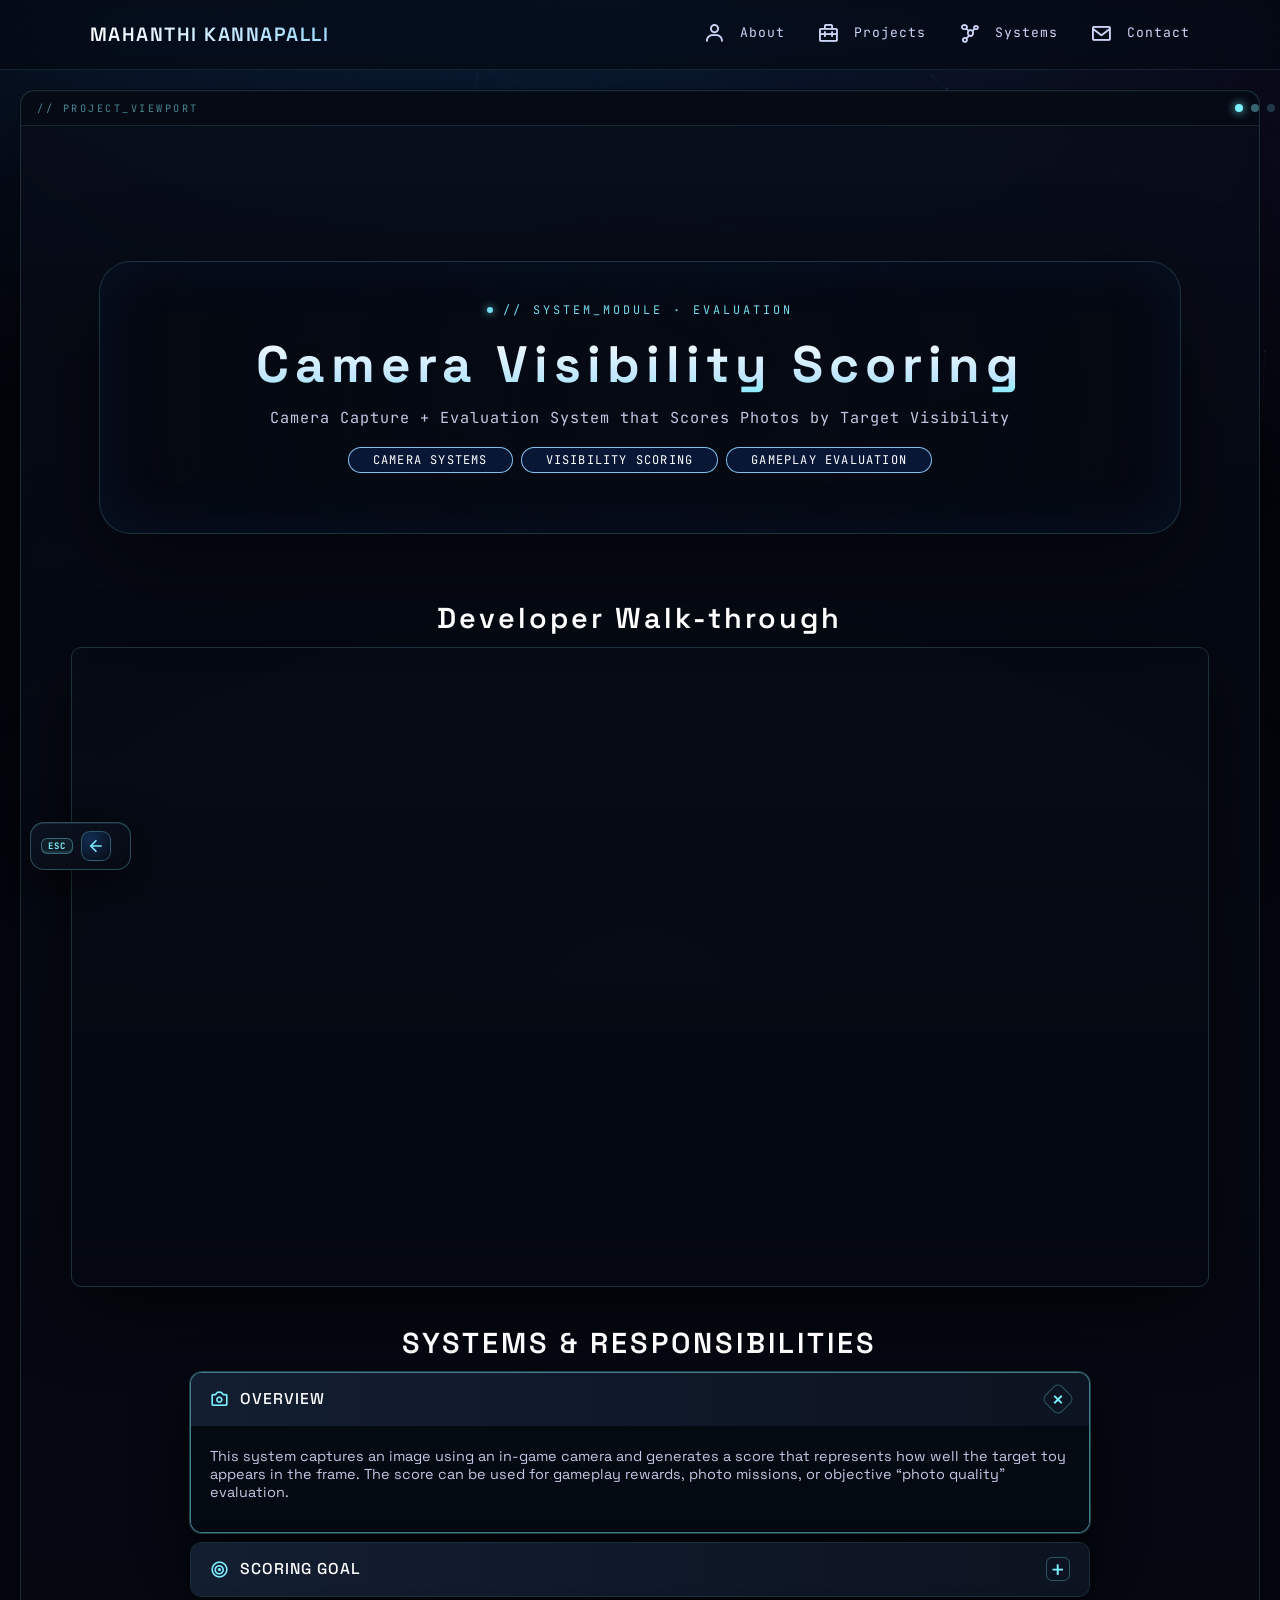
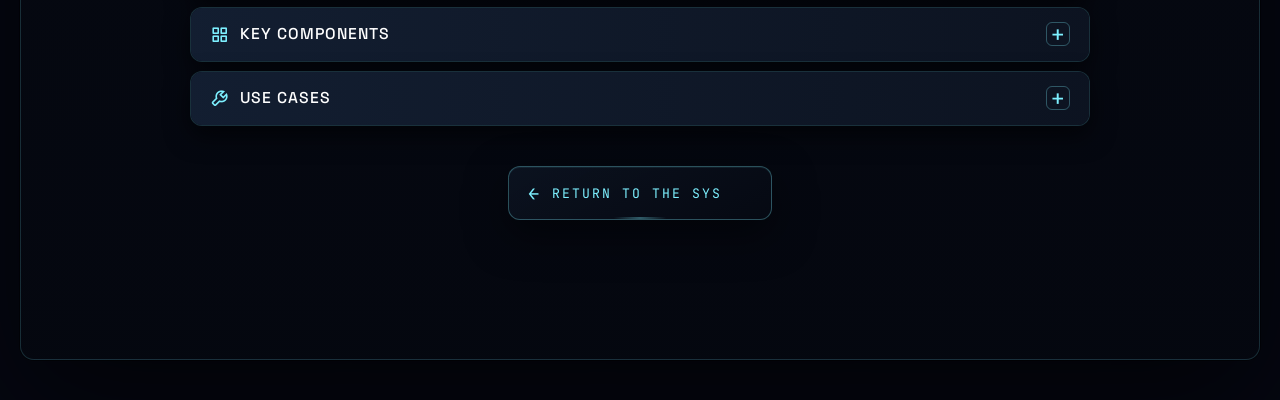
==== camera-visibility-scoring.html @ c4477972 "Add files via upload" ====
<!DOCTYPE html>
<html lang="en">
<head>
    <meta charset="UTF-8" />
    <title>Camera Visibility Scoring – Mahanthi Kannapalli</title>
    <meta name="viewport" content="width=device-width, initial-scale=1.0" />

    <link rel="preconnect" href="https://fonts.googleapis.com">
    <link rel="preconnect" href="https://fonts.gstatic.com" crossorigin>
    <link href="https://unpkg.com/boxicons@2.1.4/css/boxicons.min.css" rel="stylesheet">
    <link rel="stylesheet" href="style.css">
</head>

<body class="project-page" style="--project-bg: url('images/camera-system-bg.png');">

<!-- LOADER (EXACT Private Room) -->
<div id="loader">
    <div class="star-core"></div>
    <div class="star-wave wave-1"></div>
    <div class="star-wave wave-2"></div>
    <div class="star-particles">
        <span></span><span></span><span></span><span></span><span></span>
    </div>
</div>

<!-- NAVBAR -->
<nav class="navbar" aria-label="Primary">
    <a href="index.html" class="logo">MAHANTHI KANNAPALLI</a>

    <!-- Mobile toggle (only shows on small screens) -->
    <button class="nav-toggle" type="button" aria-label="Open menu" aria-expanded="false">
        <span class="nav-toggle-icon" aria-hidden="true">
            <span></span><span></span><span></span>
        </span>
    </button>

    <ul class="nav-links">
    <li>
        <a href="index.html#about">
            <i class="bx bx-user"></i>
            <span>About</span>
        </a>
    </li>

    <li>
        <a href="index.html#projects">
            <i class="bx bx-briefcase-alt-2"></i>
            <span>Projects</span>
        </a>
    </li>

    <li>
        <a href="index.html#systems">
            <i class="bx bx-network-chart"></i>
            <span>Systems</span>
        </a>
    </li>

    <li>
        <a href="index.html#contact">
            <i class="bx bx-envelope"></i>
            <span>Contact</span>
        </a>
    </li>
    </ul>
</nav>

<!-- Mobile overlay (click to close) -->
<div class="nav-overlay" hidden></div>

<!-- GLASS WRAPPER -->
<div class="project-glass">

<!-- HERO -->
<header class="project-hero">
    <div class="project-hero-overlay">
        <span class="sys-eyebrow center"><span class="dot"></span> // SYSTEM_MODULE · EVALUATION</span>
        <h1>Camera Visibility Scoring</h1>
        <p>Camera Capture + Evaluation System that Scores Photos by Target Visibility</p>

        <div class="project-hero-tags">
            <span>Camera Systems</span>
            <span>Visibility Scoring</span>
            <span>Gameplay Evaluation</span>
        </div>
    </div>
</header>

<!-- CONTENT -->
<main class="project-content">

        <!-- 🎥 GAMEPLAY VIDEO SECTION -->
        <section class="project-video-section">
    <h2 class="section-title">Developer Walk-through</h2>
        <iframe
            src="https://www.youtube.com/embed/O3DTw91pJzc"
            title="Camera Visibility Scoring - Developer Walk-through"
            frameborder="0"
            allow="accelerometer; autoplay; clipboard-write; encrypted-media; gyroscope; picture-in-picture; web-share"
            allowfullscreen
        ></iframe>
        </section>

<!-- ACCORDION -->
<section class="project-accordion-section">
    <h2 class="section-title">SYSTEMS & RESPONSIBILITIES</h2>

    <div class="accordion">

        <!-- OVERVIEW -->
        <div class="accordion-item open">
            <button class="accordion-header">
                <div class="accordion-left">
                    <i class="bx bx-camera"></i>
                    <span class="accordion-title">OVERVIEW</span>
                </div>
                <span class="accordion-toggle-icon">+</span>
            </button>

            <div class="accordion-content">
                <p>
                    This system captures an image using an in-game camera and generates a score that represents how well
                    the target toy appears in the frame. The score can be used for gameplay rewards, photo missions,
                    or objective “photo quality” evaluation.
                </p>
            </div>
        </div>

        <!-- SCORING GOAL -->
        <div class="accordion-item">
            <button class="accordion-header">
                <div class="accordion-left">
                    <i class="bx bx-bullseye"></i>
                    <span class="accordion-title">SCORING GOAL</span>
                </div>
                <span class="accordion-toggle-icon">+</span>
            </button>

            <div class="accordion-content">
                <p>
                    The score increases when more of the toy is clearly visible in the camera output, and decreases when the
                    toy is partially visible, out of frame, or occluded by obstacles. This encourages better composition and
                    positioning instead of “spam capture.”
                </p>
            </div>
        </div>

        <!-- KEY COMPONENTS -->
        <div class="accordion-item">
            <button class="accordion-header">
                <div class="accordion-left">
                    <i class="bx bx-grid-alt"></i>
                    <span class="accordion-title">KEY COMPONENTS</span>
                </div>
                <span class="accordion-toggle-icon">+</span>
            </button>

            <div class="accordion-content">
                <p>
                    Typical building blocks include: camera capture, target identification, visibility/coverage estimation,
                    occlusion handling, and a final scoring function that maps visibility to points.
                </p>
            </div>
        </div>

        <!-- USE CASES -->
        <div class="accordion-item">
            <button class="accordion-header">
                <div class="accordion-left">
                    <i class="bx bx-wrench"></i>
                    <span class="accordion-title">USE CASES</span>
                </div>
                <span class="accordion-toggle-icon">+</span>
            </button>

            <div class="accordion-content">
                <p>
                    Photo-mode challenges, “capture the target” quests, wildlife photography scoring, stealth camera gadgets,
                    or any mechanic where camera framing and clear visibility should be rewarded.
                </p>
            </div>
        </div>

    </div>
</section>

<!-- BACK LINK (EXACT Private Room placement/style) -->
<a class="back-link backfx" href="index.html#systems" aria-label="RETURN TO THE SYSTEM VAULT">
    <span class="backfx-arrow">←</span>
    <span class="backfx-text" data-text="RETURN TO THE SYSTEM VAULT">
        RETURN TO THE SYSTEM VAULT
    </span>
    <span class="backfx-caret"></span>
</a>

</main>
</div>

<!-- SCRIPTS (EXACT Private Room behavior) -->
<script>
document.addEventListener("DOMContentLoaded", function () {

    // Loader
    window.addEventListener("load", () => {
        document.getElementById("loader")?.classList.add("fade-out");
        document.body.classList.add("page-ready");
    });

    // Accordion – single open, smooth height
    document.querySelectorAll(".accordion-header").forEach(header => {
        header.addEventListener("click", () => {
            const item = header.parentElement;
            const content = item.querySelector(".accordion-content");
            const isOpen = item.classList.contains("open");

            document.querySelectorAll(".accordion-item.open").forEach(openItem => {
                if (openItem !== item) {
                    openItem.classList.remove("open");
                    openItem.querySelector(".accordion-content").style.maxHeight = 0;
                }
            });

            if (!isOpen) {
                item.classList.add("open");
                content.style.maxHeight = content.scrollHeight + "px";
            } else {
                item.classList.remove("open");
                content.style.maxHeight = 0;
            }
        });
    });

    document.querySelectorAll(".accordion-item.open .accordion-content")
        .forEach(c => c.style.maxHeight = c.scrollHeight + "px");

    // Back-link typing loop (same feel as Private Room)
    const backFX = document.querySelector(".back-link.backfx");
    if (backFX) {
        const textEl = backFX.querySelector(".backfx-text");
        const original = textEl.dataset.text;

        let timer;

        function loop() {
            let i = 0;
            textEl.textContent = "";

            const type = () => {
                if (i <= original.length) {
                    textEl.textContent = original.slice(0, i++);
                    timer = setTimeout(type, 140 + Math.random() * 80);
                } else {
                    timer = setTimeout(loop, 2000);
                }
            };
            type();
        }
        loop();
    }

});
</script>

<script>
  (function () {
    const btn = document.querySelector(".nav-toggle");
    const links = document.querySelector(".nav-links");
    const overlay = document.querySelector(".nav-overlay");

    if (!btn || !links || !overlay) return;

    function openMenu() {
      document.body.classList.add("nav-open");
      btn.setAttribute("aria-expanded", "true");
      btn.setAttribute("aria-label", "Close menu");
      overlay.hidden = false;
    }

    function closeMenu() {
      document.body.classList.remove("nav-open");
      btn.setAttribute("aria-expanded", "false");
      btn.setAttribute("aria-label", "Open menu");
      overlay.hidden = true;
    }

    btn.addEventListener("click", () => {
      document.body.classList.contains("nav-open") ? closeMenu() : openMenu();
    });

    overlay.addEventListener("click", closeMenu);

    // Close when clicking a link (mobile)
    links.querySelectorAll("a").forEach(a => a.addEventListener("click", closeMenu));

    // Close on Escape
    window.addEventListener("keydown", (e) => {
      if (e.key === "Escape") closeMenu();
    });

    // If resized to desktop, ensure menu is reset
    window.addEventListener("resize", () => {
      if (window.innerWidth > 860) closeMenu();
    });
  })();
</script>

<!-- shared 3D / scroll / interaction engine -->
<script src="systems.js" defer></script>
</body>
</html>
---- style.css ----
@import url('https://fonts.googleapis.com/css2?family=Space+Grotesk:wght@300;400;500;600;700&family=JetBrains+Mono:wght@400;500;600;700&display=swap');
/* =========================================================
   1) GLOBAL / RESET
   ========================================================= */

:root {
    --bg-color: #1f242d;
    --bg-color-2: #0b1017;
    --text-color: #ffffff;
    --accent: #3434c3;

    /* Keep navbar height in one place */
    --nav-h: 70px;
}

* {
    margin: 0;
    padding: 0;
    box-sizing: border-box;
}

html, body {
    overflow-x: hidden;
}

html {
    scroll-behavior: smooth;
}

body {
    min-height: 100vh;
    font-family: system-ui, sans-serif;
    background: var(--bg-color);
    color: var(--text-color);
}

/* Media elements safety */
img, video, iframe {
    max-width: 100%;
    height: auto;
}

/* nicer focus for keyboard nav */
:focus-visible {
    outline: 2px solid #7df0ff;
    outline-offset: 3px;
}

/* Scroll offset for anchors */
#about { scroll-margin-top: var(--nav-h); }
#systems { scroll-margin-top: calc(var(--nav-h) + 20px); }
#projects { scroll-margin-top: calc(var(--nav-h) + 20px); }

/* =========================================================
   2) NAVBAR
   ========================================================= */

.navbar {
    position: fixed;
    top: 0;
    left: 0;
    right: 0;
    height: var(--nav-h);
    padding: 0 7%;
    display: flex;
    align-items: center;
    justify-content: space-between;

    background: rgba(11, 16, 23, 0.95);
    backdrop-filter: blur(10px);

    z-index: 10;

    transform: translateY(-100%);
    opacity: 0;

    animation: navbarSlideDown 2s ease-out 1.2s forwards;
    animation-play-state: paused;
}

.navbar .logo {
    text-decoration: none;
    color: var(--text-color);
    font-size: 1.2rem;
    font-weight: 600;
}

.navbar ul {
    list-style: none;
    display: flex;
    gap: 2rem;
}

.navbar ul li a {
    color: #cbd5f5;
    text-decoration: none;
    display: inline-flex;
    align-items: center;
    gap: 14px;
}

.navbar ul li a i.bx {
    font-size: 1.4rem;
    line-height: 1;
    flex-shrink: 0;
    transform: translateY(-0.5px); /* optical alignment */
}

.navbar ul li a:hover {
    color: #ffffff;
}

@keyframes navbarSlideDown {
    0%   { transform: translateY(-100%); opacity: 0; }
    100% { transform: translateY(0); opacity: 1; }
}

/* =========================================================
   3) LOADER (STAR EXPLOSION)
   ========================================================= */

#loader {
    position: fixed;
    inset: 0;
    background: radial-gradient(circle at center, #03040a 0%, #000 80%);
    display: flex;
    align-items: center;
    justify-content: center;
    overflow: hidden;
    z-index: 99999;
    transition: opacity 0.9s ease-out, visibility 0.9s ease-out;
}

#loader.fade-out {
    opacity: 0;
    visibility: hidden;
}

/* Star Core */
.star-core {
    width: 32px;
    height: 32px;
    border-radius: 50%;
    background: radial-gradient(circle, #fff, #7df0ff, #3a7bff);
    box-shadow: 0 0 50px #7df0ff, 0 0 120px #3a7bff;
    animation: corePulse 2s ease-in-out infinite;
    z-index: 10;
}

/* Shockwaves */
.star-wave {
    position: absolute;
    width: 120vmin;
    height: 120vmin;
    border-radius: 50%;
    border: 2px solid rgba(140, 210, 255, 0.6);
    opacity: 0;
    pointer-events: none;
}

.wave-1 { animation: waveExpand 2.5s ease-out infinite; }
.wave-2 { animation: waveExpand 2.5s ease-out infinite; animation-delay: 1s; }

/* Particles */
.star-particles span {
    position: absolute;
    width: 6px;
    height: 6px;
    border-radius: 50%;
    background: #bff8ff;
    box-shadow: 0 0 12px #7df0ff, 0 0 24px rgba(80, 200, 255, 1);
    opacity: 0;
    animation: particleScatter 2s ease-out infinite;
}

@keyframes particleScatter {
    0%   { opacity: 1; transform: translate(0, 0) scale(1); }
    100% { opacity: 0; transform: translate(var(--x), var(--y)) scale(0.4); }
}

@keyframes waveExpand {
    0%   { transform: scale(0.2); opacity: 1; }
    70%  { transform: scale(1); opacity: 0; }
    100% { opacity: 0; }
}

@keyframes corePulse {
    0%, 100% {
        transform: scale(1);
        box-shadow: 0 0 40px #7df0ff, 0 0 100px #3a7bff;
    }
    50% {
        transform: scale(1.4);
        box-shadow: 0 0 65px #a8f6ff, 0 0 150px #3a7bff;
    }
}

/* Directions for each star */
.star-particles span:nth-child(1)  { --x: 350px;  --y: 0; }
.star-particles span:nth-child(2)  { --x: -350px; --y: 0; }
.star-particles span:nth-child(3)  { --x: 0;      --y: 350px; }
.star-particles span:nth-child(4)  { --x: 0;      --y: -350px; }
.star-particles span:nth-child(5)  { --x: 260px;  --y: 260px; }
.star-particles span:nth-child(6)  { --x: -260px; --y: 260px; }
.star-particles span:nth-child(7)  { --x: 260px;  --y: -260px; }
.star-particles span:nth-child(8)  { --x: -260px; --y: -260px; }
.star-particles span:nth-child(9)  { --x: 500px;  --y: 120px; }
.star-particles span:nth-child(10) { --x: -500px; --y: -150px; }
.star-particles span:nth-child(11) { --x: 150px;  --y: 500px; }
.star-particles span:nth-child(12) { --x: -150px; --y: -500px; }
.star-particles span:nth-child(13) { --x: 420px;  --y: -220px; }
.star-particles span:nth-child(14) { --x: -420px; --y: 200px; }
.star-particles span:nth-child(15) { --x: 600px;  --y: 0; }
.star-particles span:nth-child(16) { --x: -600px; --y: 0; }
.star-particles span:nth-child(17) { --x: 80px;   --y: 600px; }
.star-particles span:nth-child(18) { --x: -200px; --y: 600px; }
.star-particles span:nth-child(19) { --x: 350px;  --y: -450px; }
.star-particles span:nth-child(20) { --x: -350px; --y: 450px; }

/* When loader finishes, play navbar + text box animations */
body.page-ready .navbar,
body.page-ready .text-box {
    animation-play-state: running;
}

/* =========================================================
   4) HOME PAGE (INDEX)
   ========================================================= */

.home {
    position: relative;
    padding-top: var(--nav-h);
    padding-bottom: 10px;
    display: flex;
    flex-direction: column;
    align-items: center;
    justify-content: flex-start;
    overflow: hidden;
    background: radial-gradient(circle at top, #283144 0, var(--bg-color) 40%, var(--bg-color-2) 100%);
}

/* Bars animation 
.bars-animation {
    position: absolute;
    inset: 0;
    display: flex;
    justify-content: center;
    align-items: flex-end;
    gap: 12px;
    opacity: 0.05;
    padding-bottom: 40px;
    pointer-events: none;
    z-index: 0;
}

.bars-animation .bar {
    width: 10px;
    height: 260px;
    background: linear-gradient(to top, var(--accent), transparent);
    border-radius: 999px;
    animation: barMove 2.5s ease-in-out infinite;
    animation-delay: calc(var(--i) * -0.18s);
}

@keyframes barMove {
    0%, 100% { transform: translateY(0) scaleY(0.3); }
    50%      { transform: translateY(-50px) scaleY(1); }
}
*/
/* Center container */
.center-container {
    z-index: 2;
    display: flex;
    flex-direction: column;
    align-items: center;
    text-align: center;
    gap: 2rem;
}

/* Home image box */
.home-img .img-box {
    width: min(70vw, 850px);
    aspect-ratio: 1 / 1;
    position: relative;
    display: flex;
    align-items: center;
    justify-content: center;
    margin-top: 20px;
}

.home-img .img-item {
    position: relative;
    width: 100%;
    height: 100%;
    background: #050711;
    border-radius: 24px;
    overflow: hidden;
    box-shadow: 0 0 0 1px rgba(100, 180, 255, 0.4),
                0 0 28px rgba(52, 52, 195, 0.75);
    animation: pulseGlow 3s ease-in-out infinite;
}

.home-img .img-item img {
    width: 100%;
    height: 100%;
    object-fit: cover;
}

@keyframes pulseGlow {
    0%, 100% {
        box-shadow: 0 0 0 1px rgba(100, 180, 255, 0.4),
                    0 0 22px rgba(52, 52, 195, 0.65);
    }
    50% {
        box-shadow: 0 0 0 1px rgba(140, 220, 255, 0.8),
                    0 0 40px rgba(100, 220, 255, 0.95);
    }
}

/* Home text box */
.text-box {
    background: rgba(10, 20, 32, 0.85);
    backdrop-filter: blur(4px);
    border-radius: 0;
    padding: 0 50px;
    width: 100%;
    box-shadow: 0 0 25px rgba(0, 0, 0, 0.35);

    /* keeping your overlap design */
    margin-top: clamp(-325px, -20vw, -60px);

    position: relative;
    z-index: 5;

    transform: translateY(80px);
    opacity: 0;
    animation: textBoxRise 2s ease-out 1.5s forwards;
    animation-play-state: paused;
}

@keyframes textBoxRise {
    0%   { transform: translateY(80px); opacity: 0; }
    100% { transform: translateY(0); opacity: 1; }
}

/* Home text styles */
.home-content h1 {
    font-size: 4rem;
    letter-spacing: 10px;
    margin-bottom: 0.5rem;
}

.home-content h2 {
    font-size: 1.55rem;
    letter-spacing: 6px;
    margin-bottom: 1rem;
    color: #c0c8e5;
}

.home-content p {
    font-size: 1.05rem;
    width: min(1350px, 90%);
    margin: 0 auto;
    padding-bottom: 15px;
    color: #a9b3d4;
    text-align: justify;
    text-align-last: center;
    letter-spacing: 1px;
    line-height: 1.25;
}

/* =========================================================
   5) MY-GAMES SECTION (PROJECT CARDS GRID)
   ========================================================= */

.games-section {
    padding: 40px 8% 110px;
    margin-top: 0 !important;
    background: radial-gradient(circle at top, #283144 0, var(--bg-color) 40%, var(--bg-color-2) 100%);
    display: flex;
    justify-content: center;
    align-items: center;
}

.games-inner {
    width: 100%;
    max-width: 1200px;
}

.games-title {
    font-size: 3rem;
    font-weight: 800;
    letter-spacing: 8px;
    color: #ffffff;
    text-align: center;
    margin-bottom: 0.5rem;
}

.games-subtitle {
    text-align: center;
    color: #a9b3d4;
    font-size: 0.95rem;
    letter-spacing: 2px;
    text-transform: uppercase;
}

.projects-grid {
    margin-top: 3rem;
    display: grid;
    grid-template-columns: repeat(auto-fit, minmax(280px, 1fr));
    gap: 2.5rem;
}

/* Project card */
.project-card {
    position: relative;
    border-radius: 22px;
    overflow: hidden;
    background: radial-gradient(circle at top left, #22263a, #050711);
    box-shadow: 0 0 0 1px rgba(90, 120, 200, 0.4),
                0 18px 40px rgba(0, 0, 0, 0.7);
    transition: transform 0.25s ease-out,
                box-shadow 0.25s ease-out,
                background 0.25s ease-out;
    will-change: transform;
}

.project-card::before {
    content: "";
    position: absolute;
    inset: -1px;
    border-radius: inherit;
    background: linear-gradient(135deg, #3434c3, #14c3ff, #7b5cff);
    opacity: 0;
    mix-blend-mode: screen;
    transition: opacity 0.25s ease-out;
    pointer-events: none;
}

.project-card:hover {
    transform: translateY(-10px);
    box-shadow: 0 0 0 1px rgba(140, 210, 255, 0.7),
                0 26px 60px rgba(0, 0, 0, 0.9);
    background: radial-gradient(circle at top, #2c3655, #050711);
}

.project-card:hover::before { opacity: 0.7; }

.project-thumb {
    position: relative;
    aspect-ratio: 4 / 3;
    overflow: hidden;
}

.project-thumb img {
    width: 100%;
    height: 100%;
    object-fit: cover;
    display: block;
    transform: scale(1.02);
    transition: transform 0.4s ease-out;
}

.project-card:hover .project-thumb img {
    transform: scale(1.08);
}

.project-body {
    padding: 1.4rem 1.6rem 1.6rem;
}

.project-title {
    font-size: 1.4rem;
    margin-bottom: 0.6rem;
}

.project-tags {
    display: flex;
    flex-wrap: wrap;
    gap: 0.4rem;
    margin-bottom: 0.9rem;
}

.project-tags span {
    font-size: 0.7rem;
    text-transform: uppercase;
    letter-spacing: 1px;
    padding: 0.25rem 0.6rem;
    border-radius: 999px;
    background: rgba(20, 35, 70, 0.9);
    border: 1px solid rgba(120, 170, 255, 0.6);
}

.project-desc {
    font-size: 0.9rem;
    color: #c3c8e5;
    margin-bottom: 0.9rem;
}

.project-list {
    list-style: none;
    margin: 0;
    padding: 0;
}

.project-list li {
    font-size: 0.85rem;
    color: #a9b3d4;
    margin-bottom: 0.35rem;
    position: relative;
    padding-left: 1.3rem;
}

.project-list li::before {
    content: "✔";
    position: absolute;
    left: 0;
    top: 0;
    font-size: 0.8rem;
    color: #7df0ff;
}


/* =========================================================
   GAMEPLAY SYSTEMS SECTION
   ========================================================= */

.systems-section {
    padding: 60px 8% 110px;
    background: radial-gradient(circle at top,
        #1f2a3d 0,
        var(--bg-color) 45%,
        var(--bg-color-2) 100%);
}

.systems-inner {
    max-width: 1200px;
    margin: 0 auto;
    text-align: center;
}

.systems-title {
    font-size: clamp(1.9rem, 6vw, 3rem);
    letter-spacing: clamp(3px, 1.2vw, 8px);
    line-height: 1.15;

    text-align: center;
    max-width: 92%;
    margin: 0 auto 0.5rem;

    /* prevents overflow on small screens */
    overflow-wrap: anywhere;
    word-break: break-word;
}

.systems-subtitle {
    font-size: 0.95rem;
    letter-spacing: 2px;
    text-transform: uppercase;
    color: #a9b3d4;
}

.systems-grid {
    margin-top: 3rem;
    display: grid;
    grid-template-columns: repeat(auto-fit, minmax(280px, 1fr));
    gap: 2.5rem;
}

/* SYSTEM CARD */
.system-card {
    background: radial-gradient(circle at top left, #22263a, #050711);
    border-radius: 20px;
    padding: 1.8rem;
    text-align: left;

    border: 1px solid rgba(120, 170, 255, 0.35);
    box-shadow: 0 18px 40px rgba(0, 0, 0, 0.7);

    transition: transform 0.25s ease, box-shadow 0.25s ease;
}

.system-card:hover {
    transform: translateY(-8px);
    box-shadow: 0 26px 60px rgba(0, 0, 0, 0.85);
}

.system-title {
    font-size: 1.3rem;
    margin-bottom: 0.8rem;
    line-height: 1.25; /* ✅ optional line you asked about */
}

.system-tags {
    display: flex;
    flex-wrap: wrap;
    gap: 0.4rem;
    margin-bottom: 1rem;
}

.system-tags span {
    font-size: 0.7rem;
    text-transform: uppercase;
    letter-spacing: 1px;
    padding: 0.25rem 0.6rem;
    border-radius: 999px;
    background: rgba(20, 35, 70, 0.9);
    border: 1px solid rgba(120, 170, 255, 0.6);
}

.system-desc {
    font-size: 0.9rem;
    color: #c3c8e5;
    line-height: 1.4;
}

/* =========================================================
   6) CONTACT / FOOTER
   ========================================================= */

.contact-section {
    padding: 60px 8% 35px;
    background: radial-gradient(circle at top, #050711 0, #020309 55%, #000 100%);
    border-top: 1px solid rgba(120, 170, 255, 0.25);
}

.contact-inner {
    max-width: 900px;
    margin: 0 auto;
    text-align: center;
}

.contact-title {
    font-size: 2.2rem;
    letter-spacing: 6px;
    text-transform: uppercase;
    margin-bottom: 0.75rem;
}

.contact-subtitle {
    color: #a9b3d4;
    font-size: 0.98rem;
    max-width: 600px;
    margin: 0 auto 1.5rem;
}

.contact-email {
    display: inline-block;
    margin-bottom: 2rem;
    font-size: 1rem;
    color: #7df0ff;
    text-decoration: none;
    padding: 0.45rem 1.3rem;
    border-radius: 999px;
    border: 1px solid rgba(125, 240, 255, 0.6);
    background: rgba(5, 12, 22, 0.85);
    box-shadow: 0 0 18px rgba(125, 240, 255, 0.25);
    transition: transform 0.18s ease-out,
                box-shadow 0.18s ease-out,
                background 0.18s ease-out;
}

.contact-email:hover {
    transform: translateY(-2px);
    background: rgba(10, 24, 40, 0.95);
    box-shadow: 0 0 28px rgba(125, 240, 255, 0.5);
}

.contact-socials {
    display: flex;
    justify-content: center;
    gap: 1.1rem;
    margin-bottom: 2rem;
    flex-wrap: wrap;
}

.contact-socials a {
    width: 46px;
    height: 46px;
    border-radius: 50%;
    display: inline-flex;
    align-items: center;
    justify-content: center;
    background: radial-gradient(circle at 30% 30%, #1b2436, #050711);
    border: 1px solid rgba(120, 170, 255, 0.5);
    box-shadow: 0 0 0 1px rgba(20, 30, 60, 0.9),
                0 0 18px rgba(0, 0, 0, 0.85);
    text-decoration: none;
    transition: transform 0.18s ease-out,
                box-shadow 0.18s ease-out,
                border-color 0.18s ease-out;
}

.contact-socials a i {
    font-size: 1.35rem;
    color: #e5ecff;
}

.contact-socials a:hover {
    transform: translateY(-3px) scale(1.05);
    border-color: rgba(140, 210, 255, 1);
    box-shadow: 0 0 0 1px rgba(140, 210, 255, 0.9),
                0 0 26px rgba(90, 170, 255, 0.9);
}

.contact-footer {
    font-size: 0.8rem;
    letter-spacing: 1px;
    color: #707793;
    border-top: 1px solid rgba(35, 45, 70, 0.9);
    padding-top: 1rem;
}

/* =========================================================
   7) PROJECT DETAIL PAGES
   ========================================================= */

/* Expect: <body class="project-page" style="--project-bg: url('images/echos-of-lie.png');"> */
body.project-page {
    background-color: #050711;
    background-image: var(--project-bg);
    background-size: cover;
    background-position: center;
    background-repeat: no-repeat;
    background-attachment: fixed;
}

/* HERO: true center + adaptive spacing all sides */
.project-hero {
    position: relative;
    margin-top: var(--nav-h);

    /* height behavior (keep your look) */
    min-height: clamp(260px, 35vh, 520px);

    /* TRUE CENTER */
    display: flex;
    align-items: center;
    justify-content: center;

    /* 🔥 Adaptive “breathing room” on all sides */
    padding: clamp(12px, 4vw, 48px);

    text-align: center;

    background-image: var(--project-bg);
    background-size: cover;
    background-position: center;
    background-repeat: no-repeat;
    background-attachment: fixed;
}

/* OVERLAY: width controlled by hero padding, stays centered */
.project-hero-overlay {
    width: 100%;
    max-width: clamp(1200px, 80vw, 1800px);

    padding: clamp(1.3rem, 3.5vw, 2.5rem);
    min-height: clamp(260px, 30vh, 420px);

    border-radius: clamp(18px, 2.5vw, 32px);

    display: flex;
    flex-direction: column;
    justify-content: center;

    background: radial-gradient(circle at center,
        rgba(0, 0, 0, 0.25),
        rgba(0, 0, 0, 0.85));
}

.project-hero-overlay h1 {
    font-size: clamp(2.1rem, 4.2vw, 3.2rem);
    letter-spacing: clamp(3px, 1.2vw, 6px);
    margin-bottom: 0.6rem;
}

.project-hero-overlay p {
    color: #c3c8e5;
    margin-bottom: 1.2rem;
}

.project-hero-tags {
    display: flex;
    justify-content: center;
    flex-wrap: wrap;
    gap: 0.5rem;
    margin-bottom: 20px;
}

.project-hero-tags span {
    font-size: 0.75rem;
    text-transform: uppercase;
    padding: 0.25rem 1.5rem;
    border-radius: 999px;
    background: rgba(10, 26, 60, 0.9);
    border: 1px solid rgba(140, 210, 255, 0.9);
}

/* Main content below hero */
.project-content {
    max-width: 1200px;
    margin: 0 auto;
    padding: 20px 20px 80px;
}

.project-content section {
    margin-bottom: 2.5rem;
}


 /* =========================================
   DEADLY SCRIPT ONLY – INFO BOXES (FIRST 4 SECTIONS)
   Overview | My Role | Key Systems | Tech & Tools
========================================= */

body.project-deadly-script .project-content > section:nth-of-type(-n+4) {
    max-width: 650px;
    margin: 0 auto 2.5rem;

    padding: 1.8rem 1.6rem; /* reduce left/right only */

    border: 1px solid rgba(255, 255, 255, 0.12); /* same thickness */
    border-radius: 8px;

    background: rgba(0, 0, 0, 0.35);
    backdrop-filter: blur(4px);
}

body.project-deadly-script .project-content > section:nth-of-type(-n+4) p,
body.project-deadly-script .project-content > section:nth-of-type(-n+4) ul {
    text-align: justify;
    text-align-last: center;
    line-height: 1.6;
}

body.project-deadly-script .project-content > section:nth-of-type(-n+4) ul {
    list-style-position: inside;
    padding: 0;
}

@media (max-width: 768px) {
    body.project-deadly-script .project-content > section:nth-of-type(-n+4) {
        padding: 1.4rem 1.2rem;
    }
}

.project-content h2 {
    margin-bottom: 0.75rem;
    font-size: 1.8rem;
    letter-spacing: 3px;
    text-align: center;
}

/* Back link */
.back-link {
    display: inline-block;
    margin-top: 1rem;
    color: #7df0ff;
    text-decoration: none;
}

.back-link:hover { text-decoration: underline; }

/* ==========================
   BACK LINK FX (Typewriter)
   ========================== */
.back-link.backfx{
    display: inline-flex;
    align-items: center;
    gap: 0.55rem;
    margin-top: 1.4rem;

    color: #7df0ff;
    text-decoration: none;
    letter-spacing: 1px;

    position: relative;
    padding: 0.35rem 0.2rem;

    transform-origin: left center;
    transition: transform 180ms ease, filter 180ms ease;
}

.back-link.backfx:hover{
    transform: scale(1.06);
    filter: drop-shadow(0 0 10px rgba(125,240,255,0.35));
}

.backfx-arrow{
    font-size: 1.05rem;
    transform: translateY(-0.5px);
    transition: transform 180ms ease;
}

.back-link.backfx:hover .backfx-arrow{
    transform: translateX(-3px) translateY(-0.5px);
}

/* Sleek underline that "charges" on hover */
.back-link.backfx::after{
    content: "";
    position: absolute;
    left: 0;
    right: 0;
    bottom: -3px;
    height: 1px;

    background: linear-gradient(90deg,
      rgba(125,240,255,0),
      rgba(125,240,255,0.85),
      rgba(125,240,255,0)
    );

    transform: scaleX(0.2);
    opacity: 0.35;
    transition: transform 220ms ease, opacity 220ms ease;
}

.back-link.backfx:hover::after{
    transform: scaleX(1);
    opacity: 1;
}

/* Text + caret */
.backfx-text{
    display: inline-block;
    white-space: nowrap;
}

.backfx-caret{
    width: 10px;
    height: 1.15em;
    display: inline-block;
    border-left: 2px solid rgba(125,240,255,0.95);
    margin-left: 2px;
    opacity: 0; /* hidden unless hovering */
}

/* caret blink while hovering */
/* caret blink – slow, premium */
.back-link.backfx.is-typing .backfx-caret{
    opacity: 1;
    animation: backfxBlink 1.6s ease-in-out infinite;
}

@keyframes backfxBlink{
    0%   { opacity: 1; }
    35%  { opacity: 1; }
    50%  { opacity: 0; }
    85%  { opacity: 0; }
    100% { opacity: 1; }
}

/* Respect reduced motion */
@media (prefers-reduced-motion: reduce){
    .back-link.backfx,
    .back-link.backfx:hover{
        transition: none;
        transform: none;
        filter: none;
    }
    .back-link.backfx.is-typing .backfx-caret{
        animation: none;
        opacity: 1;
    }
}

/* Clickable project cards */
.project-link {
    text-decoration: none;
    color: inherit;
    display: block;
}

/* Expression image block */
.expression-image-block {
    width: 100%;
    margin: 1rem 0 2rem;
    display: flex;
    justify-content: center;
}

.expression-image-block img {
    width: 100%;
    max-width: 1600px;
    height: auto;
    border-radius: 0;
    display: block;
    box-shadow: 0 0 25px rgba(0, 0, 0, 0.6);
}

/* Video section */
.project-video-section iframe,
.project-video-section video {
    width: 100%;
    max-width: 1200px;
    aspect-ratio: 16 / 9;
    display: block;
    margin: 0 auto;
    border-radius: 0;
    overflow: visible;
}

/* Glass container */
.project-glass {
    position: relative;
    z-index: 1;

    width: calc(100% - 40px);
    max-width: 2000px;

    margin: calc(var(--nav-h) + 20px) auto 40px;
    padding: 30px 30px 50px;

    background: rgba(1, 0, 0, 0.82);
    border-radius: 5px;
    box-shadow: 0 0 40px rgba(0, 0, 0, 0.7);
}

/* =========================================================
   8) PROJECT PAGE ACCORDION
   ========================================================= */

.project-accordion-section {
    width: min(calc(100% - 2rem), 1200px);
    margin: 2rem auto 2.5rem;
}

/* Only for section headings like GAMEPLAY VIDEO + SYSTEMS & RESPONSIBILITIES */
.section-title {
    font-size: clamp(1.3rem, 4vw, 1.8rem);
    letter-spacing: clamp(2px, 0.8vw, 4px);
    line-height: 1.15;

    text-align: center;

    max-width: 92%;
    margin: 0 auto 1.5rem;

    /* prevents overflow */
    overflow-wrap: anywhere;
    word-break: break-word;
}

.accordion {
    width: 100%;
    max-width: 900px;
    margin: 0 auto;
}

.accordion-item {
    background: rgba(10, 15, 25, 0.9);
    border-radius: 10px;
    margin-bottom: 0.6rem;
    overflow: hidden;
    border: 1px solid rgba(120, 170, 255, 0.35);
    box-shadow: 0 10px 24px rgba(0, 0, 0, 0.6);
    transition: transform 0.18s ease-out, box-shadow 0.18s ease-out;
}

.accordion-item:hover {
    transform: translateY(-2px);
    box-shadow: 0 16px 32px rgba(0, 0, 0, 0.8);
}

.accordion-header {
    width: 100%;
    padding: 0.9rem 1.2rem;
    background: linear-gradient(90deg, #1a2233, #111827);
    color: #ffffff;
    border: none;
    display: flex;
    align-items: center;
    justify-content: space-between;
    cursor: pointer;
    font: inherit;
}

.accordion-left {
    display: flex;
    align-items: center;
    gap: 0.7rem;
    min-width: 0;
}

.accordion-header i {
    font-size: 1.2rem;
    color: #7df0ff;
}

.accordion-title {
    font-size: 0.98rem;
    letter-spacing: 1px;
    text-align: left;
    white-space: normal;
    overflow-wrap: anywhere;
    word-break: break-word;
    line-height: 1.25;
}

.accordion-toggle-icon {
    font-size: 1.4rem;
    line-height: 1;
    color: #c3c8e5;
    transition: transform 0.2s ease-out;
}

.accordion-content {
    text-align: center !important;
    max-height: 0;
    overflow: hidden;
    background: rgba(5, 10, 18, 0.95);
    padding: 0 1.2rem;
    transition: max-height 0.25s ease-out, padding 0.25s ease-out;
}

.accordion-content p {
    font-size: 0.9rem;
    color: #c3c8e5;
    padding: 0.9rem 0 1.1rem;
    text-align: left;
}

.accordion-image {
    width: 100%;
    max-width: 640px;
    display: block;
    margin: 0 auto 1.2rem !important;
    border-radius: 5px;
    box-shadow: 0 0 24px rgba(0, 0, 0, 0.7);
}

.accordion-item.open .accordion-content {
    max-height: 2000px;
    padding-top: 0.4rem;
    padding-bottom: 1.2rem;
}

.accordion-item.open .accordion-toggle-icon {
    transform: rotate(45deg);
}

/* =========================================================
   9) RESPONSIVE (ALL AT BOTTOM)
   ========================================================= */

@media (max-width: 900px) {
    /* Home typography */
    .home-content h1 { font-size: 2.8rem; letter-spacing: 6px; }
    .home-content h2 { font-size: 1.2rem; letter-spacing: 4px; }

    /* Home text box tweak */
    .text-box {
        padding: 0 20px;
        margin-top: -80px;
    }

    .games-section { padding-bottom: 80px; }

    /* fixed background breaks on many phones */
    body.project-page,
    .project-hero {
        background-attachment: scroll;
    }

    /* still centered; just slightly less overall height if needed */
    .project-hero {
        min-height: 260px;
    }
}

@media (max-width: 600px) {
    .home-content h1 { font-size: 2.2rem; letter-spacing: 4px; }
    .games-title { font-size: 2.2rem; letter-spacing: 4px; }

    /* Contact sizing */
    .contact-title { font-size: 1.7rem; letter-spacing: 4px; }
    .contact-email { font-size: 0.9rem; padding: 0.4rem 1.1rem; }
    .contact-socials a { width: 42px; height: 42px; }
    .contact-socials a i { font-size: 1.2rem; }

    /* Accordion spacing */
    .accordion-header { padding: 0.8rem 0.9rem; }
    .accordion-title { font-size: 0.9rem; }
}

@media (max-width: 420px) {
    .systems-title {
        letter-spacing: 2px;
    }
}

/* =========================================================
   MOBILE NAV (Off-canvas like Hugo Peters) + Creative Icon
   Desktop remains unchanged.
   ========================================================= */

/* Hide toggle on desktop */
.nav-toggle {
    display: none;
    -webkit-tap-highlight-color: transparent;
}

/* Overlay (only used on mobile when open) */
.nav-overlay {
    position: fixed;
    inset: 0;
    background: rgba(0, 0, 0, 0.55);
    backdrop-filter: blur(3px);
    z-index: 9; /* below navbar (10), above page */
}

/* Creative icon button base */
.nav-toggle {
    width: 34px;
    height: 34px;
    border: 1px solid rgba(120, 170, 255, 0.35);
    border-radius: 14px;
    background: radial-gradient(circle at 30% 20%, rgba(40, 80, 140, 0.35), rgba(5, 7, 17, 0.9));
    box-shadow:
        0 0 0 1px rgba(20, 30, 60, 0.9),
        0 10px 26px rgba(0, 0, 0, 0.7);
    cursor: pointer;
    display: none;
    align-items: center;
    justify-content: center;
    position: relative;
    overflow: hidden;
    transition: transform 180ms ease, box-shadow 180ms ease, border-color 180ms ease;
}

.nav-toggle:hover {
    transform: translateY(-1px);
    border-color: rgba(140, 210, 255, 0.7);
    box-shadow:
        0 0 0 1px rgba(140, 210, 255, 0.55),
        0 14px 34px rgba(0, 0, 0, 0.85);
}

/* “Scanner” glow sweep 
.nav-toggle::before {
    content: "";
    position: absolute;
    inset: -60%;
    background: linear-gradient(135deg,
        rgba(125,240,255,0) 35%,
        rgba(125,240,255,0.35) 50%,
        rgba(125,240,255,0) 65%);
    transform: rotate(20deg) translateX(-40%);
    opacity: 0.0;
    transition: opacity 220ms ease;
}

.nav-toggle:hover::before {
    opacity: 1;
    animation: navSweep 1.15s ease-in-out infinite;
}

@keyframes navSweep {
    0%   { transform: rotate(20deg) translateX(-55%); }
    100% { transform: rotate(20deg) translateX(55%); }
} */

/* The 3 bars */
.nav-toggle-icon {
    width: 18px;
    height: 12px;
    position: relative;
    display: inline-block;
}

.nav-toggle-icon span {
    position: absolute;
    left: 0;
    right: 0;
    height: 2px;
    border-radius: 999px;
    background: rgba(229, 236, 255, 0.95);
    box-shadow: 0 0 10px rgba(125, 240, 255, 0.35);
    transition: transform 220ms ease, top 220ms ease, opacity 220ms ease, width 220ms ease;
}

.nav-toggle-icon span:nth-child(1) { top: 0; width: 100%; }
.nav-toggle-icon span:nth-child(2) { top: 5px; width: 78%; }
.nav-toggle-icon span:nth-child(3) { top: 10px; width: 92%; }

/* When menu open: morph into X (collapse icon) */
body.nav-open .nav-toggle-icon span:nth-child(1) {
    top: 5px;
    transform: rotate(45deg);
    width: 100%;
}
body.nav-open .nav-toggle-icon span:nth-child(2) {
    opacity: 0;
    transform: translateX(-8px);
}
body.nav-open .nav-toggle-icon span:nth-child(3) {
    top: 5px;
    transform: rotate(-45deg);
    width: 100%;
}

/* -------- Mobile layout only -------- */
@media (max-width: 860px) {

    /* show button on mobile */
    .nav-toggle { display: inline-flex; }

    /* keep logo left, toggle right */
    .navbar {
        padding: 0 5%;
    }

    /* Turn your existing UL into an off-canvas drawer */
    .navbar ul.nav-links {
        position: fixed;
        top: 0;
        right: -360px;
        height: 100vh;
        width: min(78vw, 340px);

        padding: calc(var(--nav-h) + 18px) 22px 22px;

        display: flex;
        flex-direction: column;
        align-items: flex-start;
        gap: 18px;

        background: rgba(11, 16, 23, 0.92);
        backdrop-filter: blur(12px);

        border-left: 1px solid rgba(120, 170, 255, 0.25);
        box-shadow: -30px 0 70px rgba(0, 0, 0, 0.75);

        transition: right 260ms ease;
        z-index: 10; /* same layer as navbar */
    }

    .navbar ul.nav-links li a {
        font-size: 0.95rem;
        letter-spacing: 2px;
        text-transform: uppercase;
        padding: 10px 10px;
        border-radius: 10px;
        width: 100%;
        display: inline-flex;
        align-items: center;
        transition: background 180ms ease, transform 180ms ease, color 180ms ease;
    }

    .navbar ul.nav-links li a:hover {
        background: rgba(20, 35, 70, 0.55);
        transform: translateX(-2px);
        color: #ffffff;
    }

    /* Open state */
    body.nav-open .navbar ul.nav-links {
        right: 0;
    }

    /* Prevent page scrolling when menu open */
    body.nav-open {
        overflow: hidden;
    }
}

/* Keep the hamburger/close button ALWAYS visible above overlay + drawer */
.navbar{
  position: fixed;          /* make sure navbar stays on top */
  top: 0;
  left: 0;
  right: 0;
  z-index: 2000;
}

.nav-toggle{
  position: relative;
  z-index: 2100;            /* above drawer + overlay */
}

/* when menu is open, pin the close icon to the screen top-right */
@media (max-width: 860px){
  body.nav-open .nav-toggle{
    position: fixed;
    top: 12px;
    right: 16px;
    z-index: 2200;
  }

  /* overlay must be BELOW the close icon */
  .nav-overlay{
    z-index: 1900;
  }

  /* drawer below the close icon too */
  .navbar ul.nav-links{
    z-index: 2005;
  }
}

/* Optional: make the X pop more on dark background */
body.nav-open .nav-toggle{
  border-color: rgba(170, 240, 255, 0.75);
  box-shadow:
    0 0 0 1px rgba(170, 240, 255, 0.45),
    0 18px 44px rgba(0,0,0,0.9);
}

/* =========================================================================
   ============================================================================
   THE SYSTEMS MIND  —  ELEVATION LAYER  (v2)
   Additive enhancement. Nothing above this line is removed; every original
   selector keeps working. This layer adds: 3D depth background, scroll-reveal
   motion, 3D card tilt, engine-panel framing, HUD, and refined typography.
   Driven entirely by clamp()/relative units so it scales to any viewport.
   ============================================================================
   ========================================================================= */

/* ---- Fonts: a deliberate pairing (geometric display + engineering mono) ---- */

/* ---- Evolved token system (layers on top of the originals) ---- */
:root {
    /* surfaces */
    --void:        #05070f;
    --panel:       #0a0f1a;
    --panel-2:     #0d1422;
    --grid-line:   rgba(125, 240, 255, 0.055);
    --grid-line-2: rgba(125, 240, 255, 0.11);

    /* signal palette (cyan is THE accent — already your brand) */
    --signal:      #7df0ff;
    --signal-deep: #2f8fff;
    --violet:      #7b5cff;

    /* ink */
    --ink:     #e9efff;
    --ink-dim: #9aa6c8;
    --ink-mute:#6b768f;

    /* motion */
    --ease-out: cubic-bezier(0.22, 1, 0.36, 1);
    --ease-io:  cubic-bezier(0.65, 0, 0.35, 1);

    /* fonts */
    --font-display: "Space Grotesk", system-ui, sans-serif;
    --font-mono:    "JetBrains Mono", ui-monospace, monospace;
}

/* Apply the display face globally while keeping everything else intact */
body {
    font-family: var(--font-display);
    -webkit-font-smoothing: antialiased;
    text-rendering: optimizeLegibility;
}

/* =========================================================================
   1) THE 3D DEPTH FIELD  —  fixed, behind everything, on every page
   A layered parallax starfield (canvas) + a faint blueprint grid + vignette.
   The canvas is injected by JS into #depth-field. These styles position it.
   ========================================================================= */

#depth-field {
    position: fixed;
    inset: 0;
    z-index: -2;
    pointer-events: none;
    background:
        radial-gradient(1200px 800px at 50% -10%, rgba(47, 143, 255, 0.10), transparent 60%),
        radial-gradient(900px 700px at 100% 100%, rgba(123, 92, 255, 0.07), transparent 55%),
        var(--void);
}

#depth-field canvas {
    position: absolute;
    inset: 0;
    width: 100%;
    height: 100%;
    display: block;
}

/* Blueprint grid overlay — the "engine editor" floor, parallaxed gently */
#grid-overlay {
    position: fixed;
    inset: -10% -10% -10% -10%;
    z-index: -1;
    pointer-events: none;
    background-image:
        linear-gradient(var(--grid-line) 1px, transparent 1px),
        linear-gradient(90deg, var(--grid-line) 1px, transparent 1px),
        linear-gradient(var(--grid-line-2) 1px, transparent 1px),
        linear-gradient(90deg, var(--grid-line-2) 1px, transparent 1px);
    background-size:
        40px 40px,
        40px 40px,
        200px 200px,
        200px 200px;
    mask-image: radial-gradient(ellipse 90% 80% at 50% 40%, #000 30%, transparent 85%);
    -webkit-mask-image: radial-gradient(ellipse 90% 80% at 50% 40%, #000 30%, transparent 85%);
    opacity: 0.9;
    will-change: transform;
}

/* On project pages, the page already paints a fixed photo background.
   We dim it and let the depth field read through, so every page shares the
   same atmosphere instead of a flat photo. */
body.project-page {
    background-attachment: fixed;
}
body.project-page::before {
    content: "";
    position: fixed;
    inset: 0;
    z-index: -1;
    pointer-events: none;
    background:
        radial-gradient(1000px 700px at 50% 0%, rgba(47,143,255,0.10), transparent 60%),
        linear-gradient(180deg, rgba(5,7,15,0.55), rgba(5,7,15,0.82));
}

/* =========================================================================
   2) SCROLL-REVEAL  —  elements rise/fade/tilt into view as you scroll
   JS adds .reveal to candidates and .is-in once they enter the viewport.
   ========================================================================= */

.reveal {
    opacity: 0;
    transform: translateY(34px) scale(0.985);
    filter: blur(6px);
    transition:
        opacity 0.9s var(--ease-out),
        transform 0.9s var(--ease-out),
        filter 0.9s var(--ease-out);
    transition-delay: var(--reveal-delay, 0ms);
    will-change: opacity, transform;
}
.reveal.is-in {
    opacity: 1;
    transform: translateY(0) scale(1);
    filter: blur(0);
}

/* a sideways variant used for alternating panels */
.reveal-left  { transform: translateX(-46px) scale(0.985); }
.reveal-right { transform: translateX(46px)  scale(0.985); }
.reveal-left.is-in,
.reveal-right.is-in { transform: translateX(0) scale(1); }

@media (prefers-reduced-motion: reduce) {
    .reveal, .reveal-left, .reveal-right {
        opacity: 1 !important;
        transform: none !important;
        filter: none !important;
        transition: none !important;
    }
}

/* =========================================================================
   3) SCROLL HUD  —  a thin progress rail + section ticks, like a timeline
   ========================================================================= */

#scroll-hud {
    position: fixed;
    top: 0; left: 0; right: 0;
    height: 2px;
    z-index: 3000;
    pointer-events: none;
    background: transparent;
}
#scroll-hud .bar {
    height: 100%;
    width: var(--p, 0%);
    background: linear-gradient(90deg, var(--signal-deep), var(--signal));
    box-shadow: 0 0 12px var(--signal);
    transition: width 0.08s linear;
}

/* Right-side section dots (index page) */
#section-rail {
    position: fixed;
    right: clamp(10px, 1.4vw, 22px);
    top: 50%;
    transform: translateY(-50%);
    z-index: 2500;
    display: flex;
    flex-direction: column;
    gap: 14px;
    align-items: center;
}
#section-rail a {
    --d: 9px;
    width: var(--d); height: var(--d);
    border-radius: 50%;
    border: 1px solid rgba(125, 240, 255, 0.5);
    background: rgba(125, 240, 255, 0.08);
    position: relative;
    transition: transform 0.25s var(--ease-out), background 0.25s, border-color 0.25s;
}
#section-rail a::after {
    content: attr(data-label);
    position: absolute;
    right: calc(100% + 12px);
    top: 50%;
    transform: translateY(-50%) translateX(6px);
    font-family: var(--font-mono);
    font-size: 0.62rem;
    letter-spacing: 1.5px;
    text-transform: uppercase;
    color: var(--signal);
    white-space: nowrap;
    background: rgba(5, 9, 18, 0.92);
    border: 1px solid rgba(125, 240, 255, 0.25);
    padding: 4px 9px;
    border-radius: 6px;
    opacity: 0;
    pointer-events: none;
    transition: opacity 0.25s, transform 0.25s var(--ease-out);
}
#section-rail a:hover,
#section-rail a.active {
    background: var(--signal);
    border-color: var(--signal);
    box-shadow: 0 0 14px var(--signal);
    transform: scale(1.35);
}
#section-rail a:hover::after {
    opacity: 1;
    transform: translateY(-50%) translateX(0);
}
@media (max-width: 900px) { #section-rail { display: none; } }

/* =========================================================================
   4) ENGINE-PANEL FRAMING  —  mono eyebrows + section "node IDs"
   These are structural: the number encodes order, the label encodes content.
   ========================================================================= */

.sys-eyebrow {
    display: inline-flex;
    align-items: center;
    gap: 0.6rem;
    font-family: var(--font-mono);
    font-size: clamp(0.62rem, 1.5vw, 0.74rem);
    letter-spacing: 3px;
    text-transform: uppercase;
    color: var(--signal);
    margin-bottom: 0.9rem;
    opacity: 0.92;
}
.sys-eyebrow::before {
    content: "";
    width: 26px; height: 1px;
    background: linear-gradient(90deg, var(--signal), transparent);
}
.sys-eyebrow .dot {
    width: 6px; height: 6px; border-radius: 50%;
    background: var(--signal);
    box-shadow: 0 0 8px var(--signal);
    animation: hudBlink 2.4s var(--ease-io) infinite;
}
@keyframes hudBlink { 0%,100%{opacity:1} 50%{opacity:0.25} }

/* a centered variant for sections that are centered (systems/contact) */
.sys-eyebrow.center { justify-content: center; }
.sys-eyebrow.center::before { display: none; }

/* =========================================================================
   5) HERO  —  THE SIGNATURE NODE-GRAPH
   A live engine-blueprint canvas where your disciplines + projects are nodes
   wired with animated signal pulses. Sits behind the hero copy. JS draws it.
   ========================================================================= */

.home {
    background: transparent !important;   /* let the depth field show through */
    min-height: 100svh;
    padding-bottom: clamp(40px, 8vh, 90px);
    perspective: 1400px;
}

/* the canvas layer for the node-graph, pinned inside the hero */
#hero-graph {
    position: absolute;
    inset: 0;
    z-index: 1;
    pointer-events: none;
}
#hero-graph canvas { width: 100%; height: 100%; display: block; }

/* keep the original center container above the graph, give it 3D context */
.home .center-container {
    position: relative;
    z-index: 3;
    transform-style: preserve-3d;
    width: min(1500px, 92vw);
    margin-inline: auto;
}

/* portrait: floating engine asset that tilts to the cursor (3D) */
.home-img .img-box {
    transform-style: preserve-3d;
    transition: transform 0.4s var(--ease-out);
}
.home-img .img-item {
    border-radius: 20px;
    transform: translateZ(40px);
    box-shadow:
        0 0 0 1px rgba(125, 240, 255, 0.45),
        0 30px 80px rgba(0, 0, 0, 0.7),
        0 0 60px rgba(47, 143, 255, 0.35);
}
/* corner ticks on the portrait frame — engine viewport selection marks */
.home-img .img-box::before,
.home-img .img-box::after {
    content: "";
    position: absolute;
    width: 26px; height: 26px;
    border: 2px solid var(--signal);
    opacity: 0.8;
    transform: translateZ(60px);
    pointer-events: none;
}
.home-img .img-box::before { top: -10px; left: -10px; border-right: none; border-bottom: none; }
.home-img .img-box::after  { bottom: -10px; right: -10px; border-left: none; border-top: none; }

/* A floating mono coordinate readout near the portrait */
.portrait-readout {
    position: absolute;
    bottom: -14px; left: 50%;
    transform: translateX(-50%) translateZ(70px);
    font-family: var(--font-mono);
    font-size: 0.64rem;
    letter-spacing: 2px;
    color: var(--signal);
    background: rgba(5, 9, 18, 0.9);
    border: 1px solid rgba(125, 240, 255, 0.3);
    padding: 5px 12px;
    border-radius: 999px;
    white-space: nowrap;
    box-shadow: 0 8px 24px rgba(0,0,0,0.6);
}

/* Refine hero typography (keeps your text, elevates the type treatment) */
.home-content h1 {
    font-family: var(--font-display);
    font-weight: 700;
    background: linear-gradient(180deg, #ffffff 0%, #bfe6ff 60%, #7df0ff 100%);
    -webkit-background-clip: text;
    background-clip: text;
    -webkit-text-fill-color: transparent;
    text-shadow: 0 0 40px rgba(125, 240, 255, 0.25);
}
.home-content h2 {
    font-family: var(--font-mono);
    font-weight: 500;
    font-size: clamp(0.78rem, 2.1vw, 1.05rem);
    letter-spacing: clamp(2px, 0.7vw, 5px);
    color: var(--signal);
    text-transform: uppercase;
}
.home-content p { font-weight: 300; }

/* A status line that types out under the title (added in HTML) */
.hero-status {
    font-family: var(--font-mono);
    font-size: clamp(0.7rem, 1.7vw, 0.85rem);
    letter-spacing: 1.5px;
    color: var(--ink-dim);
    margin: 0.4rem auto 0.2rem;
    min-height: 1.2em;
}
.hero-status .blink {
    color: var(--signal);
    animation: hudBlink 1.1s steps(1) infinite;
}

/* scroll cue at the bottom of the hero */
.scroll-cue {
    position: absolute;
    left: 50%; bottom: clamp(14px, 3vh, 30px);
    transform: translateX(-50%);
    z-index: 4;
    display: flex; flex-direction: column; align-items: center; gap: 8px;
    font-family: var(--font-mono);
    font-size: 0.62rem; letter-spacing: 3px; text-transform: uppercase;
    color: var(--ink-dim);
    opacity: 0.85;
}
.scroll-cue .mouse {
    width: 22px; height: 34px; border-radius: 12px;
    border: 1.5px solid rgba(125, 240, 255, 0.55);
    position: relative;
}
.scroll-cue .mouse::after {
    content: ""; position: absolute; top: 6px; left: 50%;
    width: 3px; height: 7px; border-radius: 3px;
    background: var(--signal);
    transform: translateX(-50%);
    animation: scrollWheel 1.6s var(--ease-io) infinite;
}
@keyframes scrollWheel {
    0% { opacity: 0; transform: translateX(-50%) translateY(0); }
    35% { opacity: 1; }
    70% { opacity: 0; transform: translateX(-50%) translateY(10px); }
    100% { opacity: 0; }
}

/* =========================================================================
   6) SECTION SHELLS  —  make games/systems/contact read as engine panels
   ========================================================================= */

.games-section,
.systems-section,
.contact-section {
    background: transparent !important;
    position: relative;
}

/* a thin top divider line that "scans" — separates major panels */
.games-section::before,
.systems-section::before,
.contact-section::before {
    content: "";
    position: absolute;
    top: 0; left: 50%;
    transform: translateX(-50%);
    width: min(1200px, 86vw);
    height: 1px;
    background: linear-gradient(90deg, transparent, rgba(125,240,255,0.4), transparent);
}

/* Section titles → display face + mono accent */
.games-title,
.systems-title,
.contact-title {
    font-family: var(--font-display);
    font-weight: 700;
}
.games-subtitle,
.systems-subtitle,
.contact-subtitle {
    font-family: var(--font-mono);
    letter-spacing: 2px;
}

/* =========================================================================
   7) PROJECT FILTER BAR  (additive — engine + discipline filtering)
   ========================================================================= */

.filter-bar {
    display: flex;
    flex-wrap: wrap;
    justify-content: center;
    gap: 0.55rem;
    margin: 2.2rem auto 0;
    max-width: 900px;
}
.filter-chip {
    font-family: var(--font-mono);
    font-size: 0.72rem;
    letter-spacing: 1.5px;
    text-transform: uppercase;
    color: var(--ink-dim);
    background: rgba(10, 18, 32, 0.7);
    border: 1px solid rgba(125, 240, 255, 0.22);
    padding: 0.5rem 1.05rem;
    border-radius: 999px;
    cursor: pointer;
    transition: color 0.2s, border-color 0.2s, background 0.2s, transform 0.2s var(--ease-out);
}
.filter-chip:hover { transform: translateY(-2px); color: var(--ink); border-color: rgba(125,240,255,0.5); }
.filter-chip.active {
    color: var(--void);
    background: var(--signal);
    border-color: var(--signal);
    box-shadow: 0 0 18px rgba(125, 240, 255, 0.45);
}
.filter-count {
    font-family: var(--font-mono);
    font-size: 0.68rem;
    letter-spacing: 1px;
    color: var(--ink-mute);
    text-align: center;
    margin-top: 0.9rem;
}

/* card fade when filtered out / in */
.project-link.filtered-out { display: none; }
.project-link.filtering {
    animation: cardPop 0.5s var(--ease-out) both;
}
@keyframes cardPop {
    0% { opacity: 0; transform: translateY(18px) scale(0.96); }
    100% { opacity: 1; transform: translateY(0) scale(1); }
}

/* =========================================================================
   8) 3D MODULE CARDS  —  cursor-driven tilt + corner ticks + data readouts
   Layered on top of your existing .project-card / .system-card styling.
   ========================================================================= */

.projects-grid,
.systems-grid {
    perspective: 1200px;
}

.project-card,
.system-card {
    transform-style: preserve-3d;
    transition:
        transform 0.3s var(--ease-out),
        box-shadow 0.3s var(--ease-out),
        background 0.3s var(--ease-out);
}

/* corner ticks (engine selection marks) on every module card */
.project-card::after,
.system-card::after {
    content: "";
    position: absolute;
    inset: 9px;
    border-radius: 14px;
    pointer-events: none;
    background:
        linear-gradient(var(--signal), var(--signal)) left  top    / 16px 1.5px no-repeat,
        linear-gradient(var(--signal), var(--signal)) left  top    / 1.5px 16px no-repeat,
        linear-gradient(var(--signal), var(--signal)) right top    / 16px 1.5px no-repeat,
        linear-gradient(var(--signal), var(--signal)) right top    / 1.5px 16px no-repeat,
        linear-gradient(var(--signal), var(--signal)) left  bottom / 16px 1.5px no-repeat,
        linear-gradient(var(--signal), var(--signal)) left  bottom / 1.5px 16px no-repeat,
        linear-gradient(var(--signal), var(--signal)) right bottom / 16px 1.5px no-repeat,
        linear-gradient(var(--signal), var(--signal)) right bottom / 1.5px 16px no-repeat;
    opacity: 0;
    transition: opacity 0.3s var(--ease-out);
}
.project-card:hover::after,
.system-card:hover::after { opacity: 0.55; }

/* lift the inner content forward in 3D on hover for parallax depth */
.project-body,
.system-card > * {
    transform: translateZ(0.01px);
}

/* glow sweep across the thumbnail on hover */
.project-thumb::after {
    content: "";
    position: absolute;
    inset: 0;
    background: linear-gradient(105deg,
        transparent 40%,
        rgba(125, 240, 255, 0.18) 50%,
        transparent 60%);
    transform: translateX(-120%);
    transition: transform 0.7s var(--ease-out);
    pointer-events: none;
}
.project-card:hover .project-thumb::after { transform: translateX(120%); }

/* mono index badge on each card (added via HTML data attr through CSS counter) */
.projects-grid { counter-reset: proj; }
.systems-grid  { counter-reset: sysc; }

.project-tags span,
.system-tags span,
.project-hero-tags span {
    font-family: var(--font-mono);
    letter-spacing: 1.2px;
}

.project-title,
.system-title {
    font-family: var(--font-display);
    font-weight: 600;
}

/* =========================================================================
   9) CONTACT  —  terminal-style sign off
   ========================================================================= */

.contact-email { font-family: var(--font-mono); }
.contact-footer { font-family: var(--font-mono); letter-spacing: 1px; }

/* =========================================================================
   10) PROJECT DETAIL PAGES  —  elevate to engine-editor documents
   ========================================================================= */

/* The glass container becomes a framed engine panel */
.project-glass {
    background: linear-gradient(180deg, rgba(8, 13, 24, 0.82), rgba(5, 8, 16, 0.9)) !important;
    border: 1px solid rgba(125, 240, 255, 0.16);
    border-radius: 14px !important;
    box-shadow:
        0 0 0 1px rgba(0, 0, 0, 0.5),
        0 40px 120px rgba(0, 0, 0, 0.6),
        inset 0 1px 0 rgba(125, 240, 255, 0.08) !important;
    backdrop-filter: blur(6px);
}

/* a mono header strip across the top of the panel (decorative window chrome) */
.project-glass::before {
    content: "// PROJECT_VIEWPORT";
    position: absolute;
    top: 0; left: 0; right: 0;
    height: 34px;
    display: flex;
    align-items: center;
    padding-left: 16px;
    font-family: var(--font-mono);
    font-size: 0.64rem;
    letter-spacing: 2.5px;
    color: rgba(125, 240, 255, 0.55);
    border-bottom: 1px solid rgba(125, 240, 255, 0.12);
    border-radius: 14px 14px 0 0;
    background: rgba(5, 9, 18, 0.6);
    pointer-events: none;
}
.project-glass { padding-top: 52px !important; }

/* window dots on the chrome strip */
.project-glass::after {
    content: "";
    position: absolute;
    top: 13px; right: 16px;
    width: 8px; height: 8px; border-radius: 50%;
    background: var(--signal);
    box-shadow: 16px 0 0 rgba(125,240,255,0.4), 32px 0 0 rgba(125,240,255,0.2),
                0 0 10px var(--signal);
    pointer-events: none;
}

/* Hero overlay → cleaner engine card */
.project-hero-overlay {
    border: 1px solid rgba(125, 240, 255, 0.18);
    background:
        radial-gradient(circle at center, rgba(5, 9, 18, 0.45), rgba(5, 9, 18, 0.86)) !important;
    box-shadow: 0 30px 90px rgba(0, 0, 0, 0.5), inset 0 0 60px rgba(47,143,255,0.08);
}
.project-hero-overlay h1 {
    font-family: var(--font-display);
    font-weight: 700;
    background: linear-gradient(180deg, #ffffff, #bfe6ff 70%, #7df0ff);
    -webkit-background-clip: text; background-clip: text;
    -webkit-text-fill-color: transparent;
}
.project-hero-overlay p { font-family: var(--font-mono); letter-spacing: 1px; font-size: clamp(0.8rem,2vw,0.95rem); }

/* Section titles on project pages */
.section-title { font-family: var(--font-display); font-weight: 600; }
.project-content h2 { font-family: var(--font-display); }

/* Accordion → engine node list */
.accordion-item {
    border: 1px solid rgba(125, 240, 255, 0.16) !important;
    background: rgba(8, 13, 24, 0.85) !important;
    border-radius: 12px !important;
    transition: transform 0.25s var(--ease-out), box-shadow 0.25s var(--ease-out), border-color 0.25s !important;
}
.accordion-item:hover { border-color: rgba(125, 240, 255, 0.4) !important; }
.accordion-item.open {
    border-color: rgba(125, 240, 255, 0.5) !important;
    box-shadow: 0 0 0 1px rgba(125,240,255,0.25), 0 20px 50px rgba(0,0,0,0.7) !important;
}
.accordion-header {
    background: linear-gradient(90deg, rgba(20,32,52,0.9), rgba(13,20,34,0.9)) !important;
}
.accordion-title { font-family: var(--font-display); font-weight: 500; }
.accordion-toggle-icon {
    font-family: var(--font-mono);
    width: 24px; height: 24px;
    display: inline-flex; align-items: center; justify-content: center;
    border: 1px solid rgba(125,240,255,0.3);
    border-radius: 6px;
    color: var(--signal);
}

/* video + expression image: framed like viewport captures */
.project-video-section iframe,
.project-video-section video,
.expression-image-block img {
    border-radius: 10px !important;
    border: 1px solid rgba(125, 240, 255, 0.18);
    box-shadow: 0 24px 70px rgba(0, 0, 0, 0.6) !important;
}

/* Back link → mono command */
.back-link.backfx { font-family: var(--font-mono); }

/* =========================================================================
   11) NAVBAR refinement (keeps your structure + mobile drawer untouched)
   ========================================================================= */
.navbar {
    background: rgba(6, 10, 19, 0.72) !important;
    backdrop-filter: blur(14px) saturate(140%);
    border-bottom: 1px solid rgba(125, 240, 255, 0.1);
}
.navbar.scrolled {
    background: rgba(6, 10, 19, 0.92) !important;
    box-shadow: 0 10px 40px rgba(0, 0, 0, 0.5);
}
.navbar .logo {
    font-family: var(--font-display);
    font-weight: 600;
    letter-spacing: 1.5px;
    background: linear-gradient(90deg, #ffffff, #9fdcff);
    -webkit-background-clip: text; background-clip: text; -webkit-text-fill-color: transparent;
}
.navbar ul li a { font-family: var(--font-mono); font-size: 0.82rem; letter-spacing: 1px; }
.navbar ul li a span { position: relative; }
.navbar ul li a span::after {
    content: ""; position: absolute; left: 0; right: 0; bottom: -4px; height: 1px;
    background: var(--signal); transform: scaleX(0); transform-origin: left;
    transition: transform 0.25s var(--ease-out);
}
.navbar ul li a:hover span::after { transform: scaleX(1); }

/* =========================================================================
   12) RESPONSIVE TUNING for the new layer
   ========================================================================= */
@media (max-width: 900px) {
    #hero-graph { opacity: 0.7; }
    .home-img .img-item { transform: none; }      /* disable 3D push on small screens */
    .project-glass::before { font-size: 0.58rem; }
}
@media (max-width: 600px) {
    .filter-chip { font-size: 0.66rem; padding: 0.42rem 0.85rem; }
    .portrait-readout { font-size: 0.58rem; }
    #grid-overlay { background-size: 30px 30px, 30px 30px, 150px 150px, 150px 150px; }
}

@media (prefers-reduced-motion: reduce) {
    .scroll-cue .mouse::after,
    .sys-eyebrow .dot,
    .hero-status .blink { animation: none !important; }
    .project-thumb::after { display: none; }
    #hero-graph, #depth-field canvas { opacity: 0.5; }
}

/* Make sure interactive 3D never blocks clicks on the underlying links */
.project-card, .system-card { position: relative; }

/* ---- Cursor-follow glare on 3D tilt cards (driven by --mx/--my from JS) ---- */
.project-card .project-thumb,
.system-card { position: relative; }
.project-card::before,
.system-card::before {
    /* keep existing ::before behavior on project-card; add radial glare layer */
}
.project-card .glare,
.system-card .glare {
    content: "";
    position: absolute;
    inset: 0;
    border-radius: inherit;
    pointer-events: none;
    background: radial-gradient(circle at var(--mx, 50%) var(--my, 50%),
        rgba(125, 240, 255, 0.16), transparent 45%);
    opacity: 0;
    transition: opacity 0.3s var(--ease-out);
    z-index: 4;
}
.project-card:hover .glare,
.system-card:hover .glare { opacity: 1; }

/* ---- Composition polish ---- */
/* give the hero text a touch more clearance below the portrait readout */
@media (max-width: 900px) {
    .text-box { margin-top: clamp(-180px, -14vw, -60px) !important; padding-top: 26px; }
    .portrait-readout { bottom: -10px; }
}
/* the readout sits just under the portrait frame; keep it clear of corner ticks */
.home-img .img-box { margin-bottom: 14px; }

/* eyebrow spacing in hero so it doesn't crowd the title */
.home-content .sys-eyebrow.center { margin-top: 0.4rem; margin-bottom: 1.1rem; }

/* tighten section eyebrow rhythm */
.games-inner .sys-eyebrow,
.systems-inner .sys-eyebrow,
.contact-inner .sys-eyebrow { margin-bottom: 1rem; }

/* make sure the hero graph never causes horizontal scroll */
#hero-graph { overflow: hidden; }

/* =========================================================================
   CAPABILITIES / STACK BAND  (additive section on index)
   ========================================================================= */
.capabilities-section {
    position: relative;
    padding: clamp(60px, 9vh, 110px) 8% clamp(50px, 8vh, 90px);
    background: transparent;
}
.capabilities-section::before {
    content: "";
    position: absolute; top: 0; left: 50%; transform: translateX(-50%);
    width: min(1200px, 86vw); height: 1px;
    background: linear-gradient(90deg, transparent, rgba(125,240,255,0.4), transparent);
}
.capabilities-inner { max-width: 1100px; margin: 0 auto; text-align: center; }
.capabilities-title {
    font-family: var(--font-display);
    font-weight: 700;
    font-size: clamp(2rem, 6vw, 3rem);
    letter-spacing: clamp(3px, 1vw, 8px);
    background: linear-gradient(180deg, #fff, #bfe6ff 70%, #7df0ff);
    -webkit-background-clip: text; background-clip: text; -webkit-text-fill-color: transparent;
}
.capabilities-sub {
    font-family: var(--font-mono);
    color: var(--ink-dim);
    letter-spacing: 2px;
    font-size: clamp(0.78rem, 2vw, 0.95rem);
    margin-top: 0.5rem;
}
.cap-grid {
    margin-top: clamp(2rem, 5vw, 3.2rem);
    display: grid;
    grid-template-columns: repeat(auto-fit, minmax(290px, 1fr));
    gap: clamp(1.1rem, 2.5vw, 1.8rem);
    text-align: left;
}
.cap-meter {
    background: linear-gradient(160deg, rgba(13,20,34,0.85), rgba(8,12,22,0.92));
    border: 1px solid rgba(125, 240, 255, 0.16);
    border-radius: 14px;
    padding: 1.1rem 1.25rem 1.25rem;
    box-shadow: 0 18px 44px rgba(0,0,0,0.5);
    transition: transform 0.3s var(--ease-out), border-color 0.3s, box-shadow 0.3s;
}
.cap-meter:hover {
    transform: translateY(-4px);
    border-color: rgba(125, 240, 255, 0.4);
    box-shadow: 0 26px 60px rgba(0,0,0,0.7);
}
.cap-meter-top {
    display: flex; align-items: baseline; justify-content: space-between;
    gap: 0.8rem; margin-bottom: 0.7rem;
}
.cap-name {
    font-family: var(--font-display);
    font-weight: 600;
    font-size: clamp(0.95rem, 2.2vw, 1.05rem);
    color: var(--ink);
}
.cap-val {
    font-family: var(--font-mono);
    font-weight: 700;
    font-size: 1.05rem;
    color: var(--signal);
    min-width: 2.4ch;
    text-align: right;
}
.cap-val::after { content: "%"; font-size: 0.7em; opacity: 0.7; margin-left: 1px; }
.cap-track {
    height: 7px;
    border-radius: 999px;
    background: rgba(125, 240, 255, 0.08);
    border: 1px solid rgba(125, 240, 255, 0.12);
    overflow: hidden;
    position: relative;
}
.cap-fill {
    height: 100%;
    width: 0%;
    border-radius: 999px;
    background: linear-gradient(90deg, var(--signal-deep), var(--signal));
    box-shadow: 0 0 14px rgba(125, 240, 255, 0.6);
    transition: width 1.2s var(--ease-out);
    position: relative;
}
.cap-fill::after {
    content: "";
    position: absolute; inset: 0;
    background: linear-gradient(90deg, transparent, rgba(255,255,255,0.45), transparent);
    transform: translateX(-100%);
}
.cap-meter.metered .cap-fill::after { animation: capSheen 1.4s var(--ease-out) 0.4s; }
@keyframes capSheen { to { transform: translateX(100%); } }
.cap-note {
    display: block;
    margin-top: 0.65rem;
    font-family: var(--font-mono);
    font-size: 0.68rem;
    letter-spacing: 0.5px;
    color: var(--ink-mute);
}

/* scrolling tech-stack rail */
.stack-rail {
    margin-top: clamp(2rem, 4vw, 3rem);
    display: flex;
    flex-wrap: wrap;
    justify-content: center;
    gap: 0.6rem;
}
.stack-chip {
    font-family: var(--font-mono);
    font-size: 0.74rem;
    letter-spacing: 1px;
    color: var(--ink-dim);
    background: rgba(10, 18, 32, 0.7);
    border: 1px solid rgba(125, 240, 255, 0.2);
    border-radius: 999px;
    padding: 0.5rem 1rem;
    transition: color 0.2s, border-color 0.2s, transform 0.2s var(--ease-out), background 0.2s;
}
.stack-chip:hover {
    color: var(--void);
    background: var(--signal);
    border-color: var(--signal);
    transform: translateY(-3px);
    box-shadow: 0 0 18px rgba(125,240,255,0.45);
}
#capabilities { scroll-margin-top: calc(var(--nav-h) + 20px); }

/* =========================================================================
   TEXT REFINEMENT PASS  (readability + intentional casing)
   Fixes: justified-gap problem, hero readout overlap, mono voice cleanup.
   ========================================================================= */

/* Hero bio: stop justifying — it creates ragged word-gaps. Center, breathe. */
.home-content p {
    text-align: center !important;
    text-align-last: center !important;
    letter-spacing: 0.2px !important;
    line-height: 1.7 !important;
    max-width: 62ch;
    width: min(62ch, 90%) !important;
    font-size: clamp(0.98rem, 1.1vw + 0.7rem, 1.12rem) !important;
    color: #b4bedb !important;
}
.home-content p + p { margin-top: 1.05rem; }

/* Deadly-script info boxes used the same justify trick — relax them too */
body.project-deadly-script .project-content > section:nth-of-type(-n+4) p,
body.project-deadly-script .project-content > section:nth-of-type(-n+4) ul {
    text-align: left !important;
    text-align-last: left !important;
    line-height: 1.7 !important;
}

/* ---- Fix the portrait readout overlapping the eyebrow ---- */
/* Move the readout to sit cleanly on the portrait's bottom edge, not below it */
.home-img .img-box { margin-bottom: 30px; }
.portrait-readout {
    bottom: 12px !important;          /* sit inside the frame's lower edge */
    background: rgba(5, 9, 18, 0.82) !important;
    backdrop-filter: blur(6px);
    letter-spacing: 1.4px;
    font-size: clamp(0.56rem, 1.4vw, 0.66rem) !important;
    padding: 5px 14px !important;
}
/* and give the eyebrow real clearance below the portrait */
.home-content .sys-eyebrow.center {
    margin-top: 0.2rem !important;
    margin-bottom: 1.3rem !important;
}
@media (max-width: 900px) {
    .text-box { margin-top: clamp(-150px, -12vw, -50px) !important; padding-top: 34px; }
    .portrait-readout { bottom: 10px !important; }
}

/* ---- Casing & voice: keep mono as a precise technical accent ---- */
/* Eyebrows and section labels read as clean uppercase system tags (good). */
/* Hero status line: render in a tidy mono, sentence-style, not shouty caps. */
.hero-status {
    text-transform: none;
    letter-spacing: 0.4px;
    color: #94a0c4;
    font-size: clamp(0.74rem, 1.6vw, 0.9rem);
}

/* cap-notes stay lowercase-mono on purpose (they read as code comments),
   but tighten them so they look deliberate, not sloppy */
.cap-note {
    letter-spacing: 0.3px;
    opacity: 0.78;
}

/* Body fonts: make sure prose uses the geometric sans, not mono, everywhere */
.home-content p,
.project-desc, .system-desc,
.contact-subtitle, .capabilities-sub,
.accordion-content p,
.project-content > section p,
.project-content > section li {
    font-family: var(--font-display) !important;
}

/* =========================================================================
   BACKGROUND REPLACEMENT  — remove the blueprint box-grid
   The constellation canvas (#depth-field) is now the ambient background.
   Turn the old grid overlay into a soft, slow-moving glow instead of boxes.
   ========================================================================= */
#grid-overlay {
    background-image:
        radial-gradient(60% 50% at 18% 12%, rgba(47,143,255,0.10), transparent 70%),
        radial-gradient(55% 45% at 85% 25%, rgba(123,92,255,0.08), transparent 70%),
        radial-gradient(70% 60% at 50% 100%, rgba(47,143,255,0.06), transparent 75%) !important;
    background-size: auto !important;
    mask-image: none !important;
    -webkit-mask-image: none !important;
    opacity: 1 !important;
    animation: auroraDrift 24s ease-in-out infinite alternate;
}
@keyframes auroraDrift {
    0%   { transform: translate3d(0, 0, 0) scale(1); }
    50%  { transform: translate3d(-2%, 1%, 0) scale(1.06); }
    100% { transform: translate3d(2%, -1%, 0) scale(1.03); }
}

/* deepen the base so the constellation points pop */
#depth-field {
    background:
        radial-gradient(1300px 900px at 50% -15%, rgba(47, 143, 255, 0.12), transparent 60%),
        radial-gradient(1000px 800px at 100% 110%, rgba(123, 92, 255, 0.08), transparent 55%),
        radial-gradient(900px 700px at 0% 80%, rgba(20, 90, 200, 0.06), transparent 60%),
        #04060d !important;
}

/* On project pages, the photo background is dimmed further so the constellation
   and content read as the focus (not the old fixed photo). */
body.project-page::before {
    background:
        radial-gradient(1100px 800px at 50% 0%, rgba(47,143,255,0.12), transparent 60%),
        linear-gradient(180deg, rgba(4,6,13,0.62), rgba(4,6,13,0.88)) !important;
}
@media (prefers-reduced-motion: reduce) {
    #grid-overlay { animation: none !important; }
}

/* =========================================================================
   RETURN-VAULT CONSOLE  — floating engine-style back control (project pages)
   Mounted by systems.js in the lower-left; always reachable, expands on hover.
   ========================================================================= */
.return-console {
    position: fixed;
    left: clamp(14px, 2.4vw, 30px);
    bottom: clamp(14px, 2.4vw, 30px);
    z-index: 2400;

    display: inline-flex;
    align-items: center;
    gap: 0.55rem;
    padding: 0.5rem 0.6rem;

    text-decoration: none;
    color: var(--ink);
    font-family: var(--font-mono);

    background: linear-gradient(150deg, rgba(13,20,34,0.92), rgba(6,10,19,0.96));
    border: 1px solid rgba(125, 240, 255, 0.28);
    border-radius: 14px;
    box-shadow:
        0 0 0 1px rgba(0,0,0,0.4),
        0 14px 40px rgba(0, 0, 0, 0.55),
        inset 0 1px 0 rgba(125, 240, 255, 0.10);
    backdrop-filter: blur(10px);
    overflow: hidden;

    transition:
        border-color 0.3s var(--ease-out),
        box-shadow 0.3s var(--ease-out),
        transform 0.3s var(--ease-out),
        background 0.3s var(--ease-out);
    -webkit-tap-highlight-color: transparent;
}
.return-console:hover,
.return-console:focus-visible {
    transform: translateY(-3px);
    border-color: rgba(125, 240, 255, 0.7);
    box-shadow:
        0 0 0 1px rgba(125, 240, 255, 0.5),
        0 22px 60px rgba(0, 0, 0, 0.7),
        0 0 26px rgba(47, 143, 255, 0.35);
}

/* little "ESC" key cap */
.rc-key {
    font-size: 0.56rem;
    font-weight: 700;
    letter-spacing: 1px;
    color: var(--signal);
    padding: 3px 6px;
    border-radius: 6px;
    border: 1px solid rgba(125, 240, 255, 0.35);
    background: rgba(125, 240, 255, 0.06);
    line-height: 1;
    box-shadow: inset 0 -2px 0 rgba(125,240,255,0.12);
    transition: background 0.3s, color 0.3s;
}
.return-console:hover .rc-key {
    background: rgba(125, 240, 255, 0.14);
}

/* arrow chip */
.rc-arrow {
    display: inline-flex;
    align-items: center;
    justify-content: center;
    width: 30px; height: 30px;
    border-radius: 9px;
    color: var(--signal);
    background: radial-gradient(circle at 30% 25%, rgba(47,143,255,0.25), rgba(5,9,18,0.6));
    border: 1px solid rgba(125, 240, 255, 0.3);
    flex-shrink: 0;
    transition: transform 0.35s var(--ease-out), background 0.3s;
}
.return-console:hover .rc-arrow {
    transform: translateX(-3px);
    background: radial-gradient(circle at 30% 25%, rgba(47,143,255,0.45), rgba(5,9,18,0.6));
    animation: rcNudge 1s var(--ease-io) infinite;
}
@keyframes rcNudge {
    0%, 100% { transform: translateX(-3px); }
    50%      { transform: translateX(-6px); }
}

/* the text body collapses to just "RETURN" and expands to show destination */
.rc-body {
    display: flex;
    flex-direction: column;
    justify-content: center;
    max-width: 0;
    opacity: 0;
    overflow: hidden;
    white-space: nowrap;
    transition: max-width 0.4s var(--ease-out), opacity 0.3s var(--ease-out), padding 0.4s var(--ease-out);
}
.return-console:hover .rc-body,
.return-console:focus-visible .rc-body {
    max-width: 240px;
    opacity: 1;
    padding-right: 0.4rem;
}
.rc-label {
    font-size: 0.62rem;
    letter-spacing: 2px;
    color: var(--ink-dim);
    line-height: 1.2;
}
.rc-dest {
    font-size: 0.82rem;
    font-weight: 600;
    letter-spacing: 0.5px;
    color: var(--signal);
    line-height: 1.2;
    text-transform: capitalize;
}

/* signal sweep across the capsule on hover */
.rc-sweep {
    position: absolute;
    inset: 0;
    pointer-events: none;
    background: linear-gradient(105deg,
        transparent 35%,
        rgba(125, 240, 255, 0.16) 50%,
        transparent 65%);
    transform: translateX(-120%);
}
.return-console:hover .rc-sweep {
    animation: rcSweep 1.1s var(--ease-out);
}
@keyframes rcSweep {
    to { transform: translateX(120%); }
}

/* on small screens keep it compact but always show the label (no hover on touch) */
@media (max-width: 700px) {
    .return-console { padding: 0.45rem 0.55rem; gap: 0.45rem; }
    .rc-key { display: none; }                 /* no ESC key on touch */
    .rc-body { max-width: 200px; opacity: 1; padding-right: 0.35rem; }
    .rc-label { display: none; }               /* show only the destination, compact */
    .rc-dest { font-size: 0.74rem; }
}

@media (prefers-reduced-motion: reduce) {
    .return-console:hover .rc-arrow { animation: none; }
    .rc-sweep { display: none; }
}

/* =========================================================================
   END-OF-PAGE EXIT PANEL  — restyle the existing bottom back-link to match
   (kept in the DOM; just elevated from a small text link to a real button)
   ========================================================================= */
.back-link.backfx {
    display: inline-flex !important;
    align-items: center;
    gap: 0.7rem;
    margin: 2.5rem auto 0.5rem !important;
    padding: 0.85rem 1.6rem 0.85rem 1.2rem !important;

    font-family: var(--font-mono);
    font-size: 0.82rem;
    letter-spacing: 2px;
    color: var(--signal);
    text-decoration: none !important;

    background: linear-gradient(150deg, rgba(13,20,34,0.85), rgba(6,10,19,0.92));
    border: 1px solid rgba(125, 240, 255, 0.3);
    border-radius: 12px;
    box-shadow: 0 14px 40px rgba(0,0,0,0.5), inset 0 1px 0 rgba(125,240,255,0.08);

    position: relative;
    overflow: hidden;
    transition: transform 0.3s var(--ease-out), border-color 0.3s, box-shadow 0.3s, background 0.3s !important;
}
/* center it as a block under the content */
.project-content > .back-link.backfx,
.project-glass .back-link.backfx {
    display: flex !important;
    width: fit-content;
    margin-left: auto !important;
    margin-right: auto !important;
}
.back-link.backfx:hover {
    transform: translateY(-3px) scale(1.0) !important;
    border-color: rgba(125, 240, 255, 0.75);
    box-shadow: 0 22px 60px rgba(0,0,0,0.65), 0 0 26px rgba(47,143,255,0.35), inset 0 1px 0 rgba(125,240,255,0.12);
    filter: none !important;
}
.back-link.backfx .backfx-arrow {
    font-size: 1.15rem;
    transition: transform 0.3s var(--ease-out);
}
.back-link.backfx:hover .backfx-arrow {
    transform: translateX(-4px);
}
/* keep the existing typewriter underline charge, just refine color */
.back-link.backfx::after {
    bottom: 0 !important;
    height: 2px !important;
    background: linear-gradient(90deg, transparent, var(--signal), transparent) !important;
}
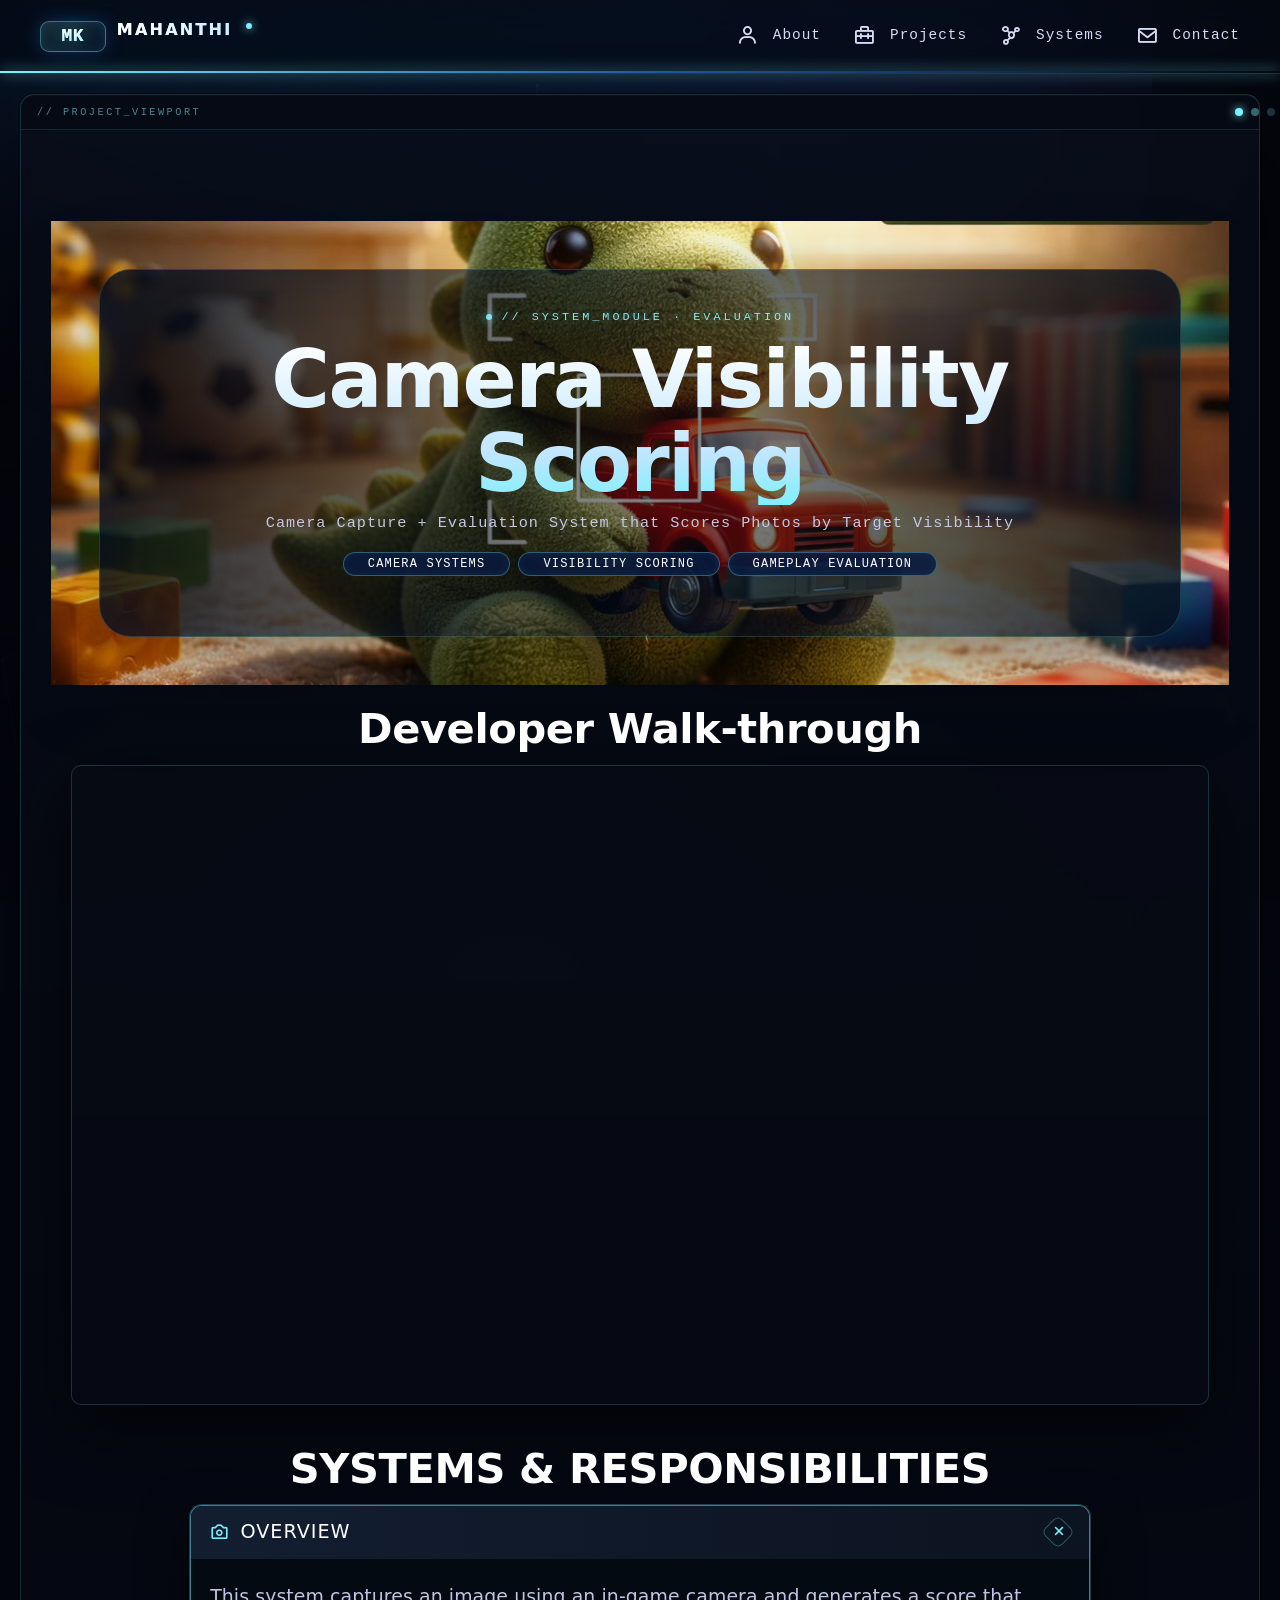
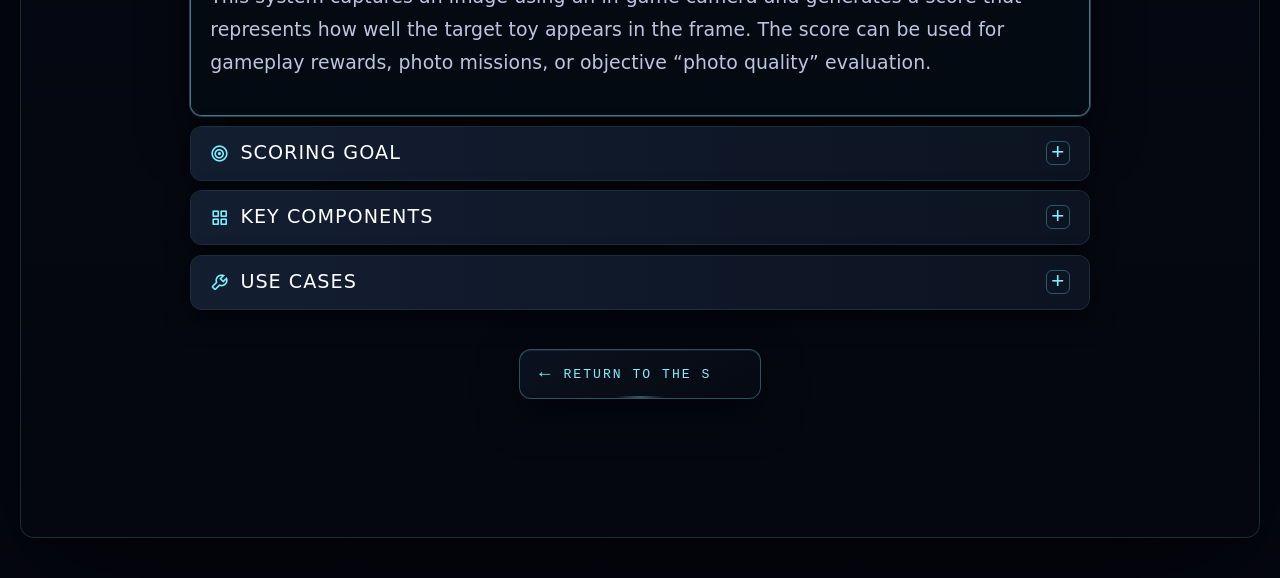
==== commit 97c9bbcd: "Add files via upload" ====
--- a/camera-visibility-scoring.html
+++ b/camera-visibility-scoring.html
@@ -5,8 +5,7 @@
     <title>Camera Visibility Scoring – Mahanthi Kannapalli</title>
     <meta name="viewport" content="width=device-width, initial-scale=1.0" />
 
-    <link rel="preconnect" href="https://fonts.googleapis.com">
-    <link rel="preconnect" href="https://fonts.gstatic.com" crossorigin>
+    <link rel="preconnect" href="https://api.fontshare.com" crossorigin>
     <link href="https://unpkg.com/boxicons@2.1.4/css/boxicons.min.css" rel="stylesheet">
     <link rel="stylesheet" href="style.css">
 </head>
@@ -25,7 +24,7 @@
 
 <!-- NAVBAR -->
 <nav class="navbar" aria-label="Primary">
-    <a href="index.html" class="logo">MAHANTHI KANNAPALLI</a>
+    <a href="index.html" class="logo brandmark" aria-label="Mahanthi Kannapalli — home"><span class="logo-badge" aria-hidden="true"><span class="logo-bracket">[</span><span class="logo-mono">MK</span><span class="logo-bracket">]</span></span><span class="logo-word"><span class="logo-first">MAHANTHI</span><span class="logo-last">KANNAPALLI</span></span></a>
 
     <!-- Mobile toggle (only shows on small screens) -->
     <button class="nav-toggle" type="button" aria-label="Open menu" aria-expanded="false">
--- a/style.css
+++ b/style.css
@@ -1,4 +1,4 @@
-@import url('https://fonts.googleapis.com/css2?family=Space+Grotesk:wght@300;400;500;600;700&family=JetBrains+Mono:wght@400;500;600;700&display=swap');
+@import url('https://api.fontshare.com/v2/css?f[]=clash-display@400,500,600,700&f[]=satoshi@300,400,500,700&f[]=jetbrains-mono@400,500,700&display=swap');
 /* =========================================================
    1) GLOBAL / RESET
    ========================================================= */
@@ -1444,7 +1444,8 @@
     --ease-io:  cubic-bezier(0.65, 0, 0.35, 1);
 
     /* fonts */
-    --font-display: "Space Grotesk", system-ui, sans-serif;
+    --font-display: "Clash Display", system-ui, sans-serif;
+    --font-body:    "Satoshi", system-ui, sans-serif;
     --font-mono:    "JetBrains Mono", ui-monospace, monospace;
 }
 
@@ -2632,3 +2633,451 @@
     height: 2px !important;
     background: linear-gradient(90deg, transparent, var(--signal), transparent) !important;
 }
+
+/* =========================================================================
+   TYPOGRAPHY 2.0  — Clash Display + Satoshi, larger cinematic scale
+   Body text now uses Satoshi; headings use Clash Display. Everything is
+   bumped up and given more breathing room to feel premium, not cramped.
+   ========================================================================= */
+body { font-family: var(--font-body); font-size: 17px; }
+
+/* body prose → Satoshi, larger + airier */
+.home-content p,
+.project-desc, .system-desc,
+.accordion-content p,
+.project-content > section p,
+.project-content > section li,
+.contact-subtitle {
+    font-family: var(--font-body) !important;
+    font-size: clamp(1.02rem, 0.6vw + 0.9rem, 1.18rem) !important;
+    line-height: 1.75 !important;
+    letter-spacing: 0.1px !important;
+}
+
+/* headings → Clash Display, bigger with tighter tracking */
+.home-content h1 {
+    font-family: var(--font-display) !important;
+    font-size: clamp(2.8rem, 9vw, 6.5rem) !important;
+    font-weight: 600 !important;
+    letter-spacing: -0.02em !important;
+    line-height: 1.02 !important;
+}
+.home-content h2 {
+    font-family: var(--font-mono) !important;
+    font-size: clamp(0.82rem, 2.2vw, 1.15rem) !important;
+    letter-spacing: clamp(2px, 0.7vw, 5px) !important;
+}
+.games-title, .systems-title, .contact-title, .capabilities-title {
+    font-family: var(--font-display) !important;
+    font-size: clamp(2.4rem, 6.5vw, 4.6rem) !important;
+    font-weight: 600 !important;
+    letter-spacing: -0.015em !important;
+    line-height: 1.05 !important;
+}
+.project-hero-overlay h1 {
+    font-family: var(--font-display) !important;
+    font-size: clamp(2.4rem, 7vw, 5rem) !important;
+    font-weight: 600 !important;
+    letter-spacing: -0.02em !important;
+    line-height: 1.04 !important;
+}
+.section-title { font-family: var(--font-display) !important; font-weight: 600 !important;
+    font-size: clamp(1.6rem, 4vw, 2.6rem) !important; letter-spacing: -0.01em !important; }
+.project-title, .system-title {
+    font-family: var(--font-display) !important; font-weight: 600 !important;
+    font-size: clamp(1.35rem, 2.2vw, 1.75rem) !important; letter-spacing: -0.01em !important;
+}
+.accordion-title { font-family: var(--font-display) !important; font-weight: 500 !important;
+    font-size: clamp(1rem, 1.6vw, 1.2rem) !important; }
+
+/* subtitles a touch larger */
+.games-subtitle, .systems-subtitle, .capabilities-sub, .contact-subtitle {
+    font-size: clamp(0.9rem, 1.6vw, 1.08rem) !important;
+}
+
+/* nav + logo scale up slightly */
+.navbar .logo { font-family: var(--font-display) !important; font-weight: 600 !important;
+    font-size: clamp(1rem, 1.6vw, 1.2rem) !important; letter-spacing: 0.5px !important; }
+.navbar ul li a { font-size: 0.9rem !important; }
+
+/* mono accents keep JetBrains */
+.sys-eyebrow, .hero-status, .filter-chip, .filter-count,
+.project-hero-tags span, .project-tags span, .system-tags span,
+.portrait-readout, .project-glass::before, .back-link.backfx {
+    font-family: var(--font-mono) !important;
+}
+
+/* =========================================================================
+   SKILL CONSTELLATION  — interactive capability map (replaces score meters)
+   ========================================================================= */
+/* retire the old meter/chip visuals if any linger */
+.cap-grid, .stack-rail, .cap-meter { display: none !important; }
+
+.skillmap {
+    position: relative;
+    width: min(1100px, 94%);
+    margin: clamp(2rem, 5vw, 3.4rem) auto 0;
+    height: clamp(420px, 56vw, 620px);
+    border: 1px solid rgba(125, 240, 255, 0.14);
+    border-radius: 20px;
+    background:
+        radial-gradient(120% 120% at 50% 0%, rgba(47,143,255,0.07), transparent 60%),
+        linear-gradient(180deg, rgba(9,14,26,0.72), rgba(5,8,16,0.85));
+    box-shadow: inset 0 1px 0 rgba(125,240,255,0.08), 0 30px 80px rgba(0,0,0,0.5);
+    overflow: hidden;
+}
+.skillmap-canvas { position: absolute; inset: 0; width: 100%; height: 100%; display: block; }
+
+/* corner ticks — engine viewport marks */
+.skillmap::before, .skillmap::after {
+    content: ""; position: absolute; width: 28px; height: 28px;
+    border: 2px solid rgba(125,240,255,0.5); pointer-events: none; z-index: 3;
+}
+.skillmap::before { top: 14px; left: 14px; border-right: none; border-bottom: none; }
+.skillmap::after  { bottom: 14px; right: 14px; border-left: none; border-top: none; }
+
+/* readout panel (bottom-left inside the map) */
+.skillmap-readout {
+    position: absolute;
+    left: clamp(16px, 3vw, 30px);
+    bottom: clamp(16px, 3vw, 30px);
+    z-index: 4;
+    max-width: min(360px, 70%);
+    padding: 1rem 1.2rem;
+    background: rgba(5, 9, 18, 0.82);
+    border: 1px solid rgba(125, 240, 255, 0.22);
+    border-radius: 14px;
+    backdrop-filter: blur(10px);
+    box-shadow: 0 18px 44px rgba(0,0,0,0.5);
+    transition: border-color 0.3s var(--ease-out), box-shadow 0.3s var(--ease-out);
+    pointer-events: none;
+    text-align: left;
+}
+.skillmap.has-focus .skillmap-readout {
+    border-color: rgba(125,240,255,0.5);
+    box-shadow: 0 0 0 1px rgba(125,240,255,0.25), 0 22px 60px rgba(0,0,0,0.6);
+}
+.smr-label {
+    display: block;
+    font-family: var(--font-mono);
+    font-size: 0.62rem; letter-spacing: 2.5px; text-transform: uppercase;
+    color: var(--signal); margin-bottom: 0.5rem;
+}
+.smr-title {
+    display: block;
+    font-family: var(--font-display); font-weight: 600;
+    font-size: clamp(1.15rem, 2.2vw, 1.5rem);
+    color: var(--ink); line-height: 1.15; margin-bottom: 0.5rem;
+    letter-spacing: -0.01em;
+}
+.smr-desc {
+    display: block;
+    font-family: var(--font-body);
+    font-size: clamp(0.86rem, 1.4vw, 0.96rem);
+    line-height: 1.6; color: var(--ink-dim);
+}
+.skillmap-hint {
+    font-family: var(--font-mono);
+    font-size: clamp(0.72rem, 1.5vw, 0.82rem);
+    letter-spacing: 1px;
+    color: var(--ink-mute);
+    margin-top: clamp(1.4rem, 3vw, 2rem);
+    text-align: center;
+}
+#skillmap-data { display: none; }
+
+@media (max-width: 600px) {
+    .skillmap-readout { max-width: 82%; padding: 0.85rem 1rem; }
+}
+
+/* =========================================================================
+   "ADVANCED FEEL" POLISH  — depth, rhythm, and cinematic section spacing
+   ========================================================================= */
+/* more generous vertical rhythm between the big panels */
+.games-section, .systems-section, .contact-section, .capabilities-section {
+    padding-top: clamp(80px, 12vh, 160px) !important;
+    padding-bottom: clamp(60px, 9vh, 120px) !important;
+}
+
+/* section eyebrows: give them a subtle bracket so headers feel engineered */
+.sys-eyebrow.center { position: relative; }
+
+/* project + system cards: deepen shadow + smoother hover so they feel tactile */
+.project-card, .system-card {
+    box-shadow: 0 18px 50px rgba(0,0,0,0.45), inset 0 1px 0 rgba(125,240,255,0.05);
+}
+
+/* nicer scrollbar (webkit) to match the theme */
+* { scrollbar-width: thin; scrollbar-color: rgba(125,240,255,0.35) transparent; }
+*::-webkit-scrollbar { width: 10px; height: 10px; }
+*::-webkit-scrollbar-track { background: transparent; }
+*::-webkit-scrollbar-thumb {
+    background: linear-gradient(180deg, rgba(125,240,255,0.4), rgba(47,143,255,0.4));
+    border-radius: 10px; border: 2px solid rgba(5,8,16,0.9);
+}
+
+/* selection colour */
+::selection { background: rgba(125,240,255,0.28); color: #fff; }
+
+/* the hero title gets a touch more presence */
+.home-content h1 { text-shadow: 0 0 60px rgba(125,240,255,0.22); }
+
+/* =========================================================================
+   BRAND LOGO  — the top-left mark, styled distinctly from all other text
+   A bracketed [MK] monogram + a two-weight wordmark. This is the identity.
+   ========================================================================= */
+.navbar .logo.brandmark {
+    display: inline-flex;
+    align-items: center;
+    gap: 0.7rem;
+    text-decoration: none;
+    line-height: 1;
+    position: relative;
+    padding: 0.2rem 0;
+}
+
+/* the [MK] monogram badge */
+.logo-badge {
+    display: inline-flex;
+    align-items: center;
+    gap: 0.08rem;
+    font-family: var(--font-mono);
+    font-weight: 700;
+    font-size: clamp(1rem, 1.4vw, 1.2rem);
+    letter-spacing: 0.5px;
+    padding: 0.32rem 0.5rem;
+    border-radius: 9px;
+    background: linear-gradient(150deg, rgba(125,240,255,0.14), rgba(47,143,255,0.06));
+    border: 1px solid rgba(125,240,255,0.4);
+    box-shadow: 0 0 18px rgba(47,143,255,0.25), inset 0 0 12px rgba(125,240,255,0.1);
+    color: #eaf7ff;
+    transition: box-shadow 0.35s var(--ease-out), border-color 0.35s, transform 0.35s var(--ease-out);
+}
+.logo-bracket { color: var(--signal); opacity: 0.9; }
+.logo-mono {
+    background: linear-gradient(180deg, #ffffff, #a9f0ff);
+    -webkit-background-clip: text; background-clip: text; -webkit-text-fill-color: transparent;
+    text-shadow: 0 0 20px rgba(125,240,255,0.4);
+}
+
+/* the wordmark */
+.logo-word {
+    display: inline-flex;
+    flex-direction: column;
+    line-height: 1.02;
+}
+.logo-first {
+    font-family: var(--font-display);
+    font-weight: 600;
+    font-size: clamp(0.92rem, 1.25vw, 1.12rem);
+    letter-spacing: 0.14em;
+    background: linear-gradient(90deg, #ffffff, #cfeaff);
+    -webkit-background-clip: text; background-clip: text; -webkit-text-fill-color: transparent;
+}
+.logo-last {
+    font-family: var(--font-mono);
+    font-weight: 500;
+    font-size: clamp(0.56rem, 0.85vw, 0.68rem);
+    letter-spacing: 0.42em;
+    color: var(--signal);
+    text-transform: uppercase;
+    margin-top: 2px;
+    opacity: 0.85;
+}
+
+/* hover: the badge lights up + lifts subtly */
+.navbar .logo.brandmark:hover .logo-badge {
+    border-color: rgba(125,240,255,0.85);
+    box-shadow: 0 0 28px rgba(47,143,255,0.5), inset 0 0 16px rgba(125,240,255,0.2);
+    transform: translateY(-1px);
+}
+.navbar .logo.brandmark:hover .logo-first { filter: brightness(1.15); }
+
+/* a live signal dot pulsing next to the wordmark */
+.navbar .logo.brandmark::after {
+    content: "";
+    width: 6px; height: 6px; border-radius: 50%;
+    background: var(--signal);
+    box-shadow: 0 0 10px var(--signal);
+    margin-left: 0.15rem;
+    align-self: flex-start;
+    margin-top: 0.1rem;
+    animation: hudBlink 2.6s var(--ease-io) infinite;
+}
+
+/* condense the wordmark on small screens: show badge + first line only */
+@media (max-width: 560px) {
+    .logo-last { display: none; }
+    .logo-first { font-size: 0.9rem; letter-spacing: 0.1em; }
+    .navbar .logo.brandmark::after { display: none; }
+}
+@media (max-width: 380px) {
+    .logo-word { display: none; }   /* just the [MK] badge on very small screens */
+}
+
+/* =========================================================================
+   NAVBAR REVEAL 2.0  — a "draw-in" assembly instead of a plain slide-down
+   1) a glowing scan-line sweeps across the bar from the left
+   2) the bar surface fades in
+   3) the brand mark + each link stagger-rise into place
+   Orchestrated by .nav-armed (added by systems.js after load).
+   ========================================================================= */
+.navbar {
+    /* neutralize the old slide animation; we drive reveal ourselves */
+    animation: none !important;
+    transform: none !important;
+    opacity: 1 !important;
+    overflow: visible;
+}
+
+/* the scan-line that draws across the bottom edge of the bar */
+.navbar::after {
+    content: "";
+    position: absolute;
+    left: 0; bottom: 0;
+    height: 2px; width: 100%;
+    background: linear-gradient(90deg, var(--signal), rgba(47,143,255,0.6), transparent);
+    box-shadow: 0 0 14px var(--signal);
+    transform: scaleX(0);
+    transform-origin: left center;
+    transition: transform 0.9s var(--ease-out);
+}
+.navbar.nav-armed::after { transform: scaleX(1); }
+
+/* bar surface fade */
+.navbar {
+    background: rgba(6,10,19,0);
+    transition: background 0.6s ease, box-shadow 0.4s ease, backdrop-filter 0.6s ease;
+}
+.navbar.nav-armed {
+    background: rgba(6,10,19,0.72);
+    backdrop-filter: blur(14px) saturate(140%);
+}
+
+/* brand + links start hidden, then rise in when armed */
+.navbar .logo.brandmark,
+.navbar ul.nav-links > li {
+    opacity: 0;
+    transform: translateY(-14px);
+    transition: opacity 0.6s var(--ease-out), transform 0.6s var(--ease-out);
+}
+.navbar.nav-armed .logo.brandmark { opacity: 1; transform: translateY(0); transition-delay: 0.35s; }
+.navbar.nav-armed ul.nav-links > li { opacity: 1; transform: translateY(0); }
+/* stagger each nav item */
+.navbar.nav-armed ul.nav-links > li:nth-child(1) { transition-delay: 0.55s; }
+.navbar.nav-armed ul.nav-links > li:nth-child(2) { transition-delay: 0.65s; }
+.navbar.nav-armed ul.nav-links > li:nth-child(3) { transition-delay: 0.75s; }
+.navbar.nav-armed ul.nav-links > li:nth-child(4) { transition-delay: 0.85s; }
+
+/* the mobile toggle also fades in */
+.nav-toggle { opacity: 0; transition: opacity 0.5s ease 0.5s; }
+.navbar.nav-armed ~ .nav-toggle,
+.nav-armed .nav-toggle { opacity: 1; }
+
+@media (prefers-reduced-motion: reduce) {
+    .navbar .logo.brandmark,
+    .navbar ul.nav-links > li,
+    .nav-toggle { opacity: 1 !important; transform: none !important; }
+    .navbar::after { transform: scaleX(1) !important; }
+}
+
+/* =========================================================================
+   TEXT & HIGHLIGHT POLISH  — crisper glows, cleaner gradient text, contrast
+   ========================================================================= */
+/* gradient headings: add a hairline crispness so they don't look muddy */
+.home-content h1,
+.games-title, .systems-title, .contact-title, .capabilities-title,
+.project-hero-overlay h1 {
+    -webkit-font-smoothing: antialiased;
+    text-rendering: optimizeLegibility;
+}
+
+/* cyan "highlight" accents (eyebrows, mono labels): tighten + brighten */
+.sys-eyebrow {
+    color: #8ff4ff;
+    text-shadow: 0 0 12px rgba(125,240,255,0.35);
+}
+.sys-eyebrow .dot { box-shadow: 0 0 10px var(--signal), 0 0 20px rgba(125,240,255,0.5); }
+
+/* body text: nudge contrast up a touch for readability on dark */
+.home-content p { color: #c2cce4 !important; }
+.project-content > section p,
+.accordion-content p { color: #bcc6e0 !important; }
+
+/* tag pills: crisper edge + subtle inner glow so highlights read cleanly */
+.project-hero-tags span, .project-tags span, .system-tags span, .filter-chip {
+    border-color: rgba(125,240,255,0.32);
+    box-shadow: inset 0 0 10px rgba(125,240,255,0.06);
+}
+
+/* links in nav: brighter hover + crisper underline */
+.navbar ul li a { color: #d4ddf5; }
+.navbar ul li a:hover { color: #ffffff; }
+.navbar ul li a span::after { box-shadow: 0 0 8px var(--signal); }
+
+/* selection + focus glow refinement */
+:focus-visible { outline: 2px solid rgba(125,240,255,0.6); outline-offset: 3px; border-radius: 4px; }
+
+/* the emailpill / contact highlight */
+.contact-email {
+    text-shadow: 0 0 14px rgba(125,240,255,0.3);
+    border-color: rgba(125,240,255,0.4) !important;
+}
+
+/* =========================================================================
+   RESPONSIVE HARDENING  — scale cleanly from ultrawide down to small phones
+   ========================================================================= */
+/* nav height scales a touch with viewport */
+:root { --nav-h: clamp(58px, 7vw, 74px); }
+
+/* never allow horizontal scrollbars from any effect layer */
+html, body { max-width: 100%; overflow-x: hidden; }
+#depth-field, #grid-overlay, #hero-graph { max-width: 100vw; }
+
+/* fluid section padding everywhere so nothing feels cramped or too loose */
+.games-section, .systems-section, .contact-section, .capabilities-section {
+    padding-left: clamp(18px, 6vw, 90px) !important;
+    padding-right: clamp(18px, 6vw, 90px) !important;
+}
+
+/* grids reflow gracefully */
+@media (max-width: 1100px) {
+    .projects-grid, .systems-grid { gap: clamp(16px, 3vw, 28px); }
+}
+
+/* tablet: tighten hero + headings */
+@media (max-width: 860px) {
+    .navbar { padding: 0 clamp(16px, 5vw, 40px); }
+    .home-content h1 { font-size: clamp(2.6rem, 12vw, 4.6rem) !important; }
+    .skillmap { height: clamp(440px, 78vw, 560px); }
+}
+
+/* phones: single-column, larger tap targets */
+@media (max-width: 600px) {
+    .games-title, .systems-title, .contact-title, .capabilities-title {
+        font-size: clamp(2rem, 9vw, 2.8rem) !important;
+    }
+    .project-hero-overlay h1 { font-size: clamp(2rem, 10vw, 3rem) !important; }
+    .filter-bar { gap: 0.4rem; }
+    .filter-chip { padding: 0.42rem 0.8rem; }
+    .project-hero-tags { gap: 0.4rem; }
+    /* skillmap labels can crowd on small screens; shrink the panel text */
+    .smr-title { font-size: 1.1rem; }
+}
+
+/* very small phones */
+@media (max-width: 380px) {
+    body { font-size: 15.5px; }
+    .home-content h1 { font-size: clamp(2.2rem, 14vw, 3rem) !important; }
+}
+
+/* large desktops: cap and center so it never stretches awkwardly */
+@media (min-width: 1700px) {
+    .games-inner, .systems-inner, .contact-inner, .capabilities-inner { max-width: 1300px; }
+}
+
+/* respect notches / safe areas on modern phones */
+@supports (padding: max(0px)) {
+    .navbar { padding-left: max(clamp(16px,5vw,40px), env(safe-area-inset-left));
+              padding-right: max(clamp(16px,5vw,40px), env(safe-area-inset-right)); }
+}
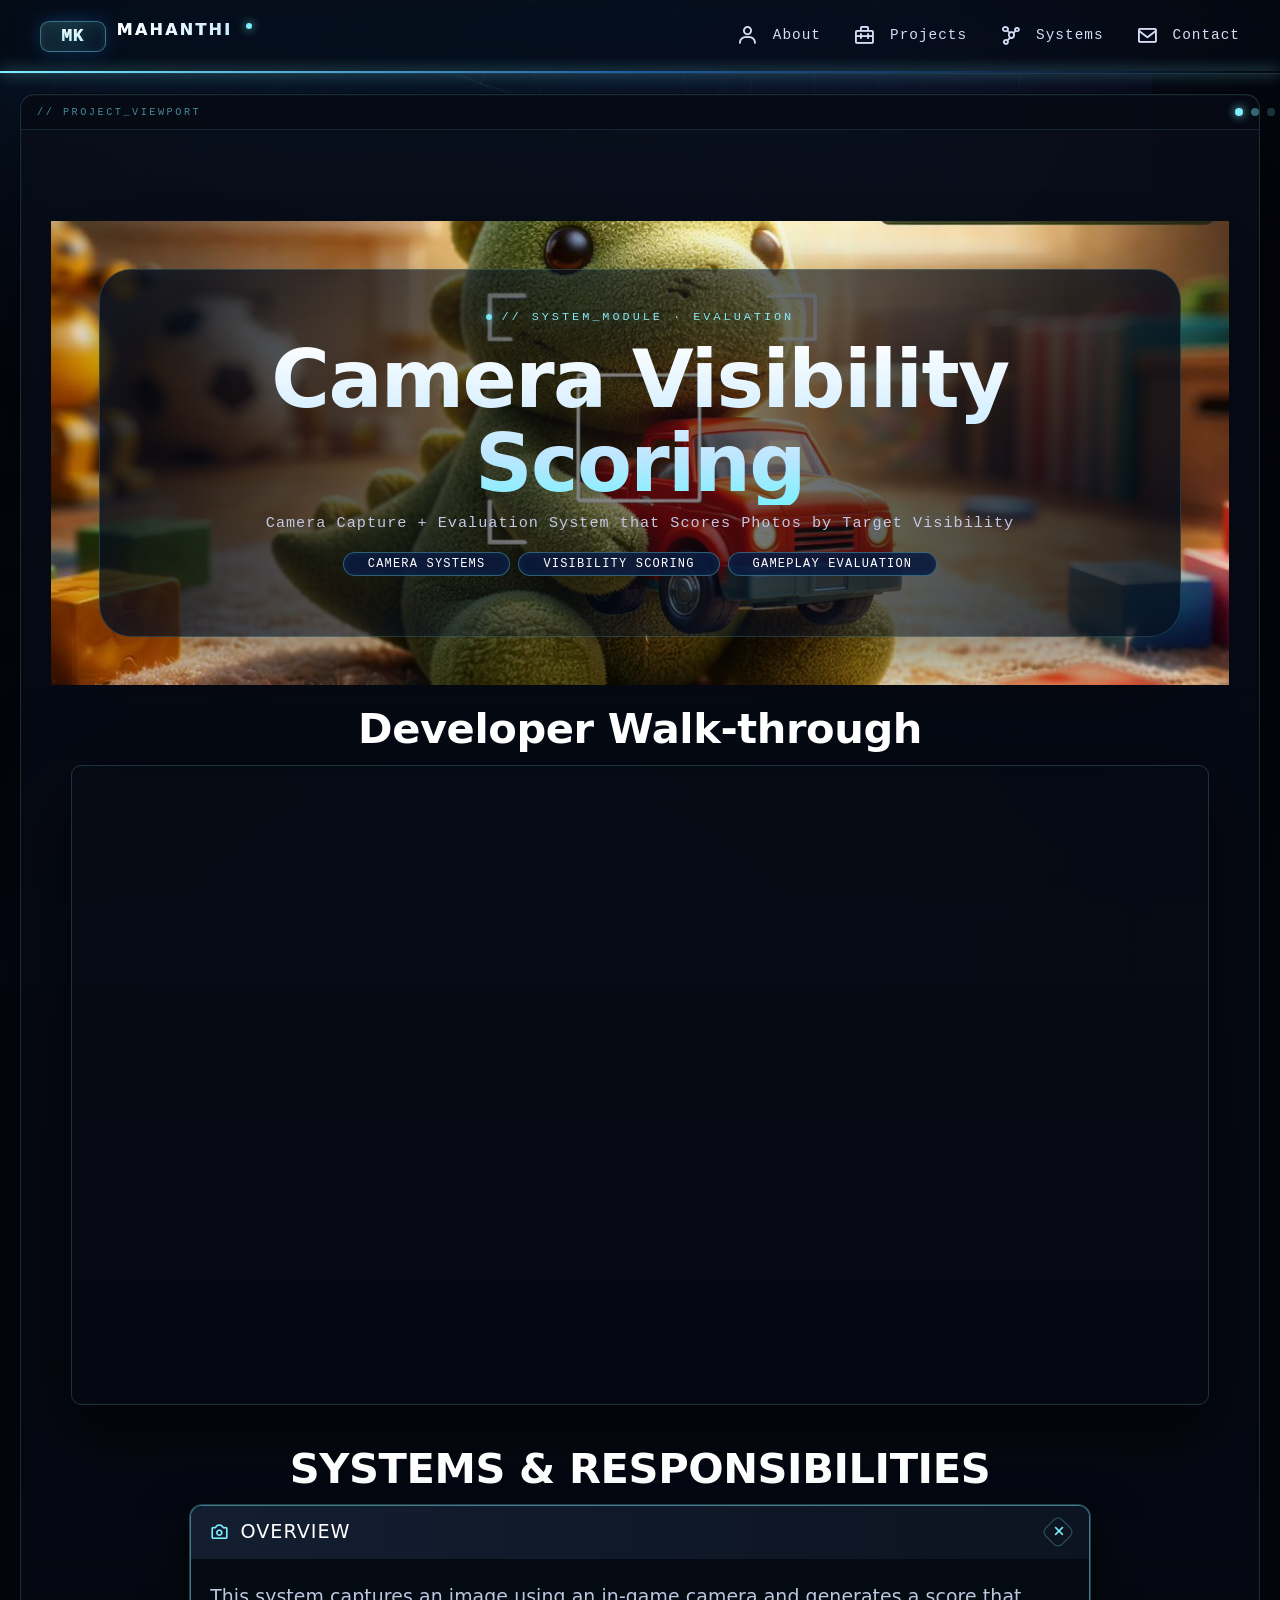
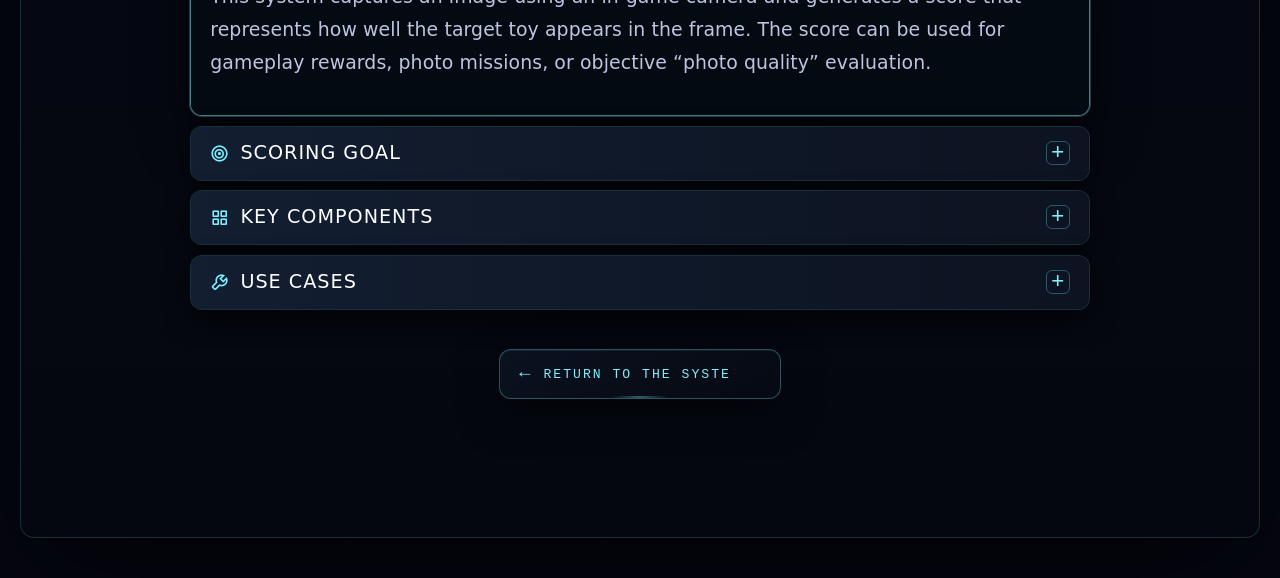
==== commit 923f117a: "Add files via upload" ====
--- a/camera-visibility-scoring.html
+++ b/camera-visibility-scoring.html
@@ -10,7 +10,7 @@
     <link rel="stylesheet" href="style.css">
 </head>
 
-<body class="project-page" style="--project-bg: url('images/camera-system-bg.png');">
+<body class="project-page" style="--project-bg: url('images/camera-system-bg.png');" data-loader="evaluation">
 
 <!-- LOADER (EXACT Private Room) -->
 <div id="loader">
--- a/style.css
+++ b/style.css
@@ -3081,3 +3081,21 @@
     .navbar { padding-left: max(clamp(16px,5vw,40px), env(safe-area-inset-left));
               padding-right: max(clamp(16px,5vw,40px), env(safe-area-inset-right)); }
 }
+
+/* =========================================================================
+   HOME BACKGROUND FIX — remove the redundant hero-graph layer
+   The home page now uses ONLY the unified constellation background (same as
+   every page), so it reads as one cohesive field instead of a patched panel.
+   ========================================================================= */
+#hero-graph { display: none !important; }
+
+/* make the portrait panel let the constellation breathe through it a bit,
+   so there's no hard "seam" where the panel meets the background */
+.home-img .img-box { background: transparent !important; }
+.home-img .img-item {
+    /* keep the portrait crisp but let its frame glow blend into the field */
+    box-shadow:
+        0 0 0 1px rgba(125, 240, 255, 0.4),
+        0 30px 80px rgba(0, 0, 0, 0.55),
+        0 0 90px rgba(47, 143, 255, 0.28) !important;
+}
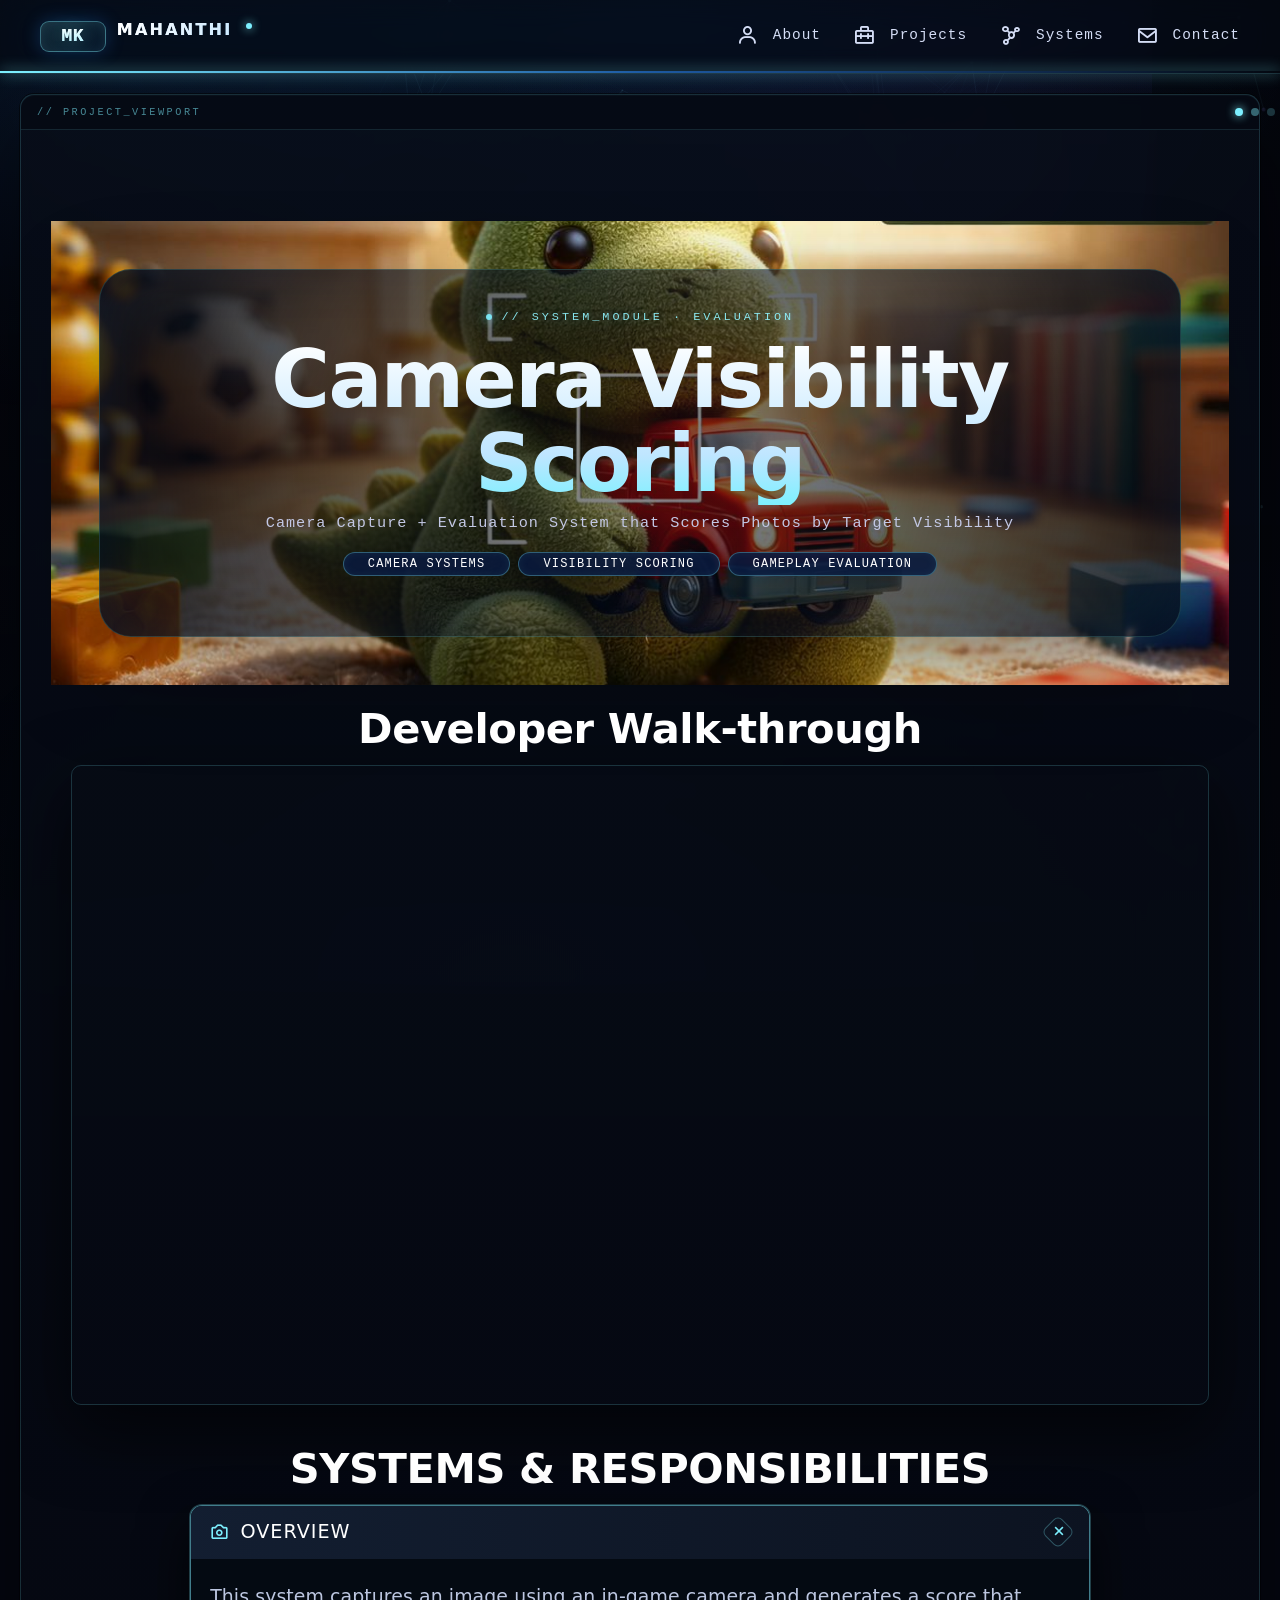
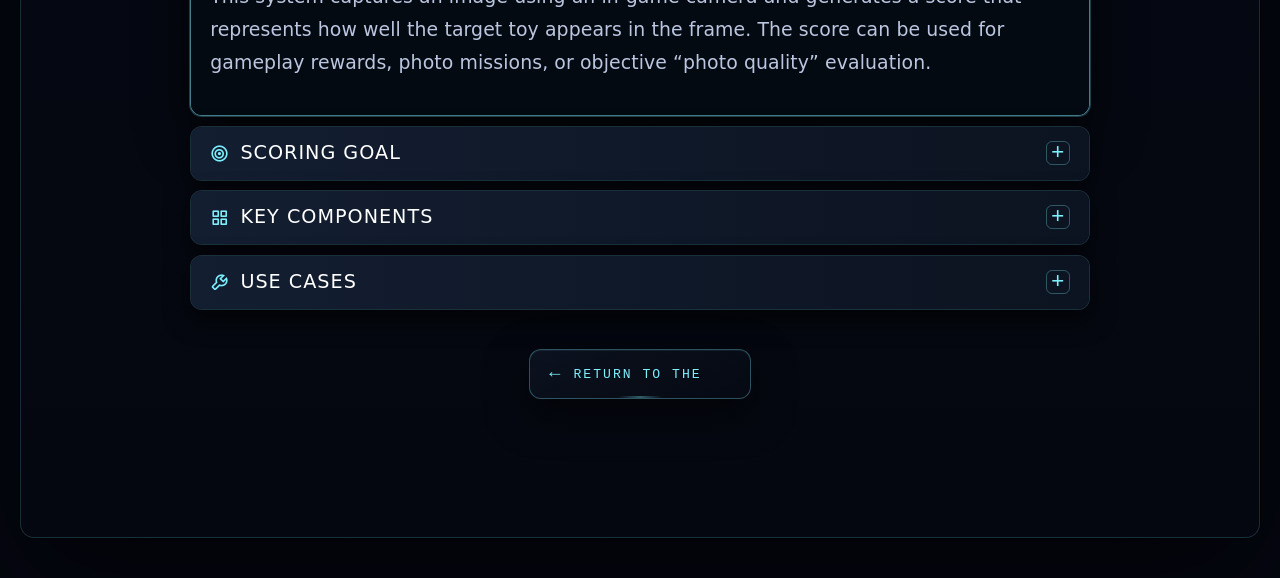
==== commit a995c304: "Add files via upload" ====
--- a/camera-visibility-scoring.html
+++ b/camera-visibility-scoring.html
@@ -10,7 +10,7 @@
     <link rel="stylesheet" href="style.css">
 </head>
 
-<body class="project-page" style="--project-bg: url('images/camera-system-bg.png');" data-loader="evaluation">
+<body class="project-page" style="--project-bg: url('images/camera-system-bg.png');" data-loader-focus="systems math tools" data-loader-title="CAMERA SCORING" data-loader-tag="Calibrating evaluation">
 
 <!-- LOADER (EXACT Private Room) -->
 <div id="loader">
